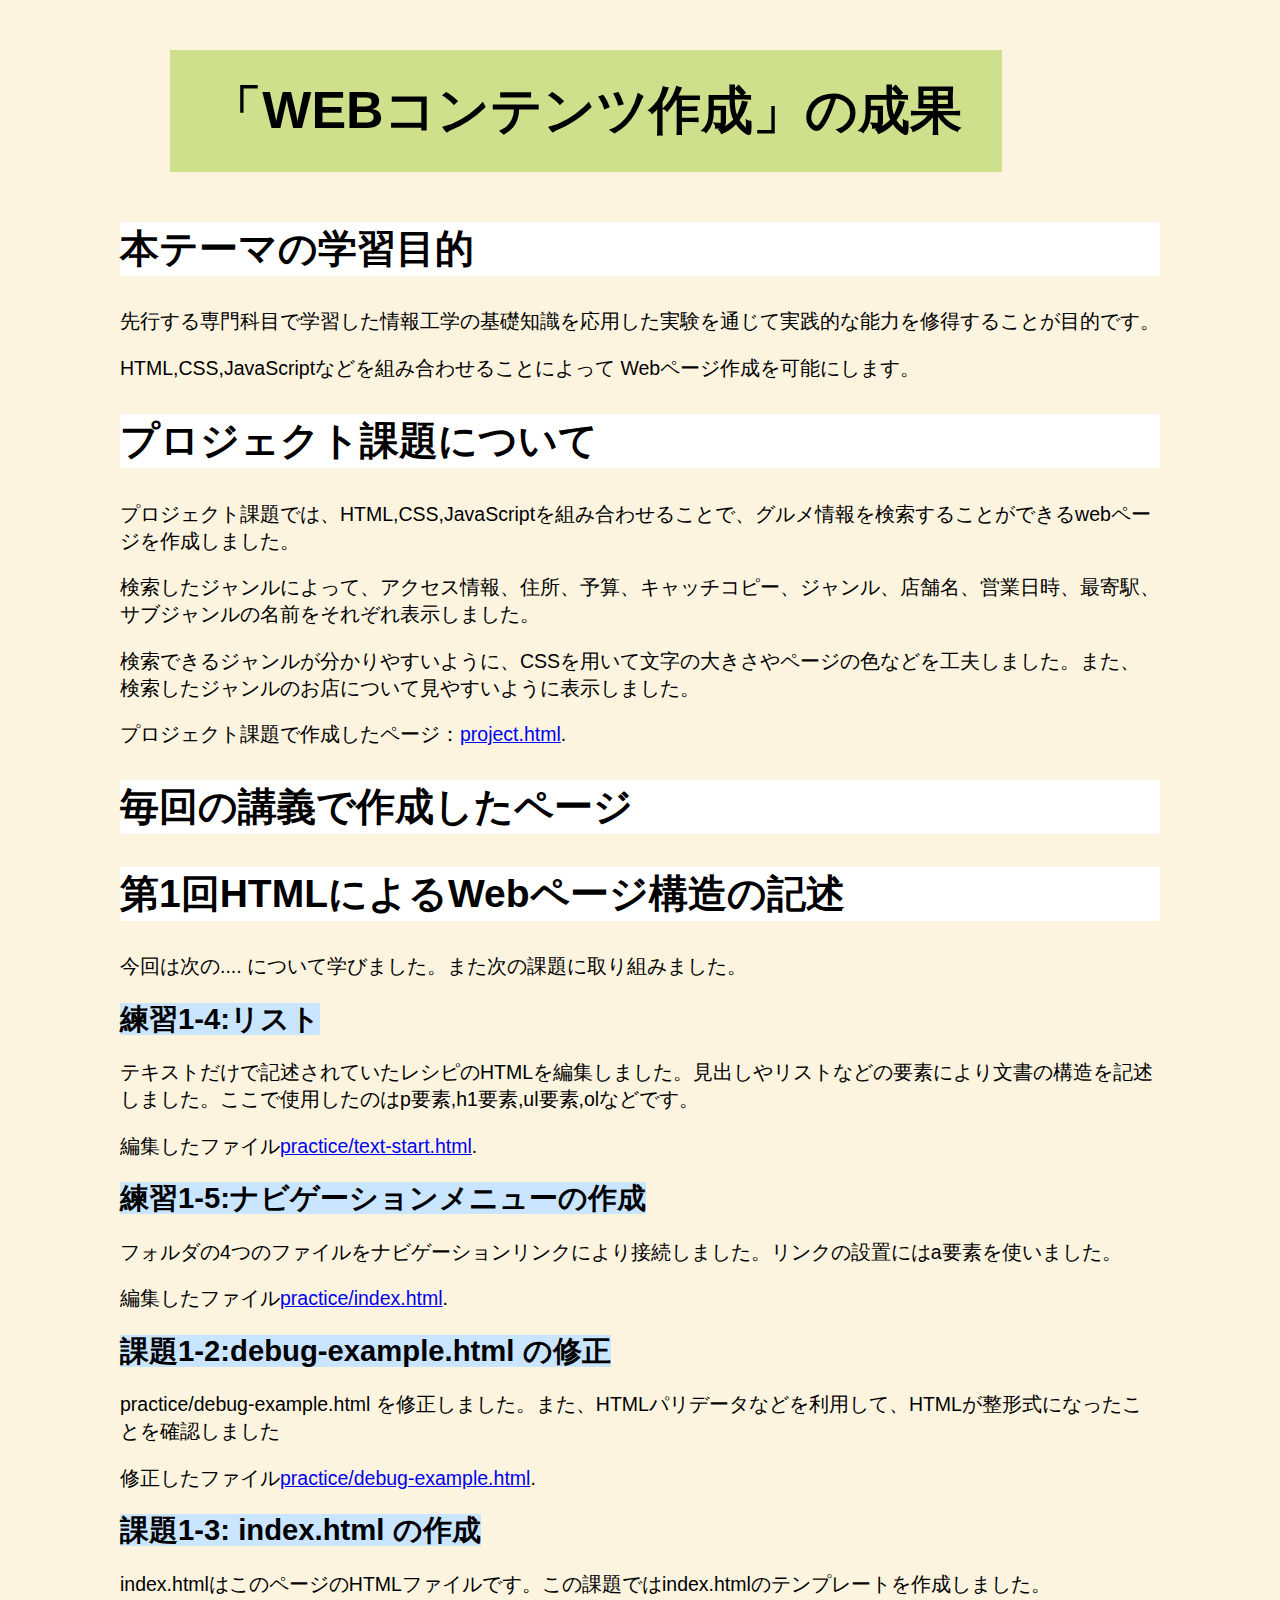
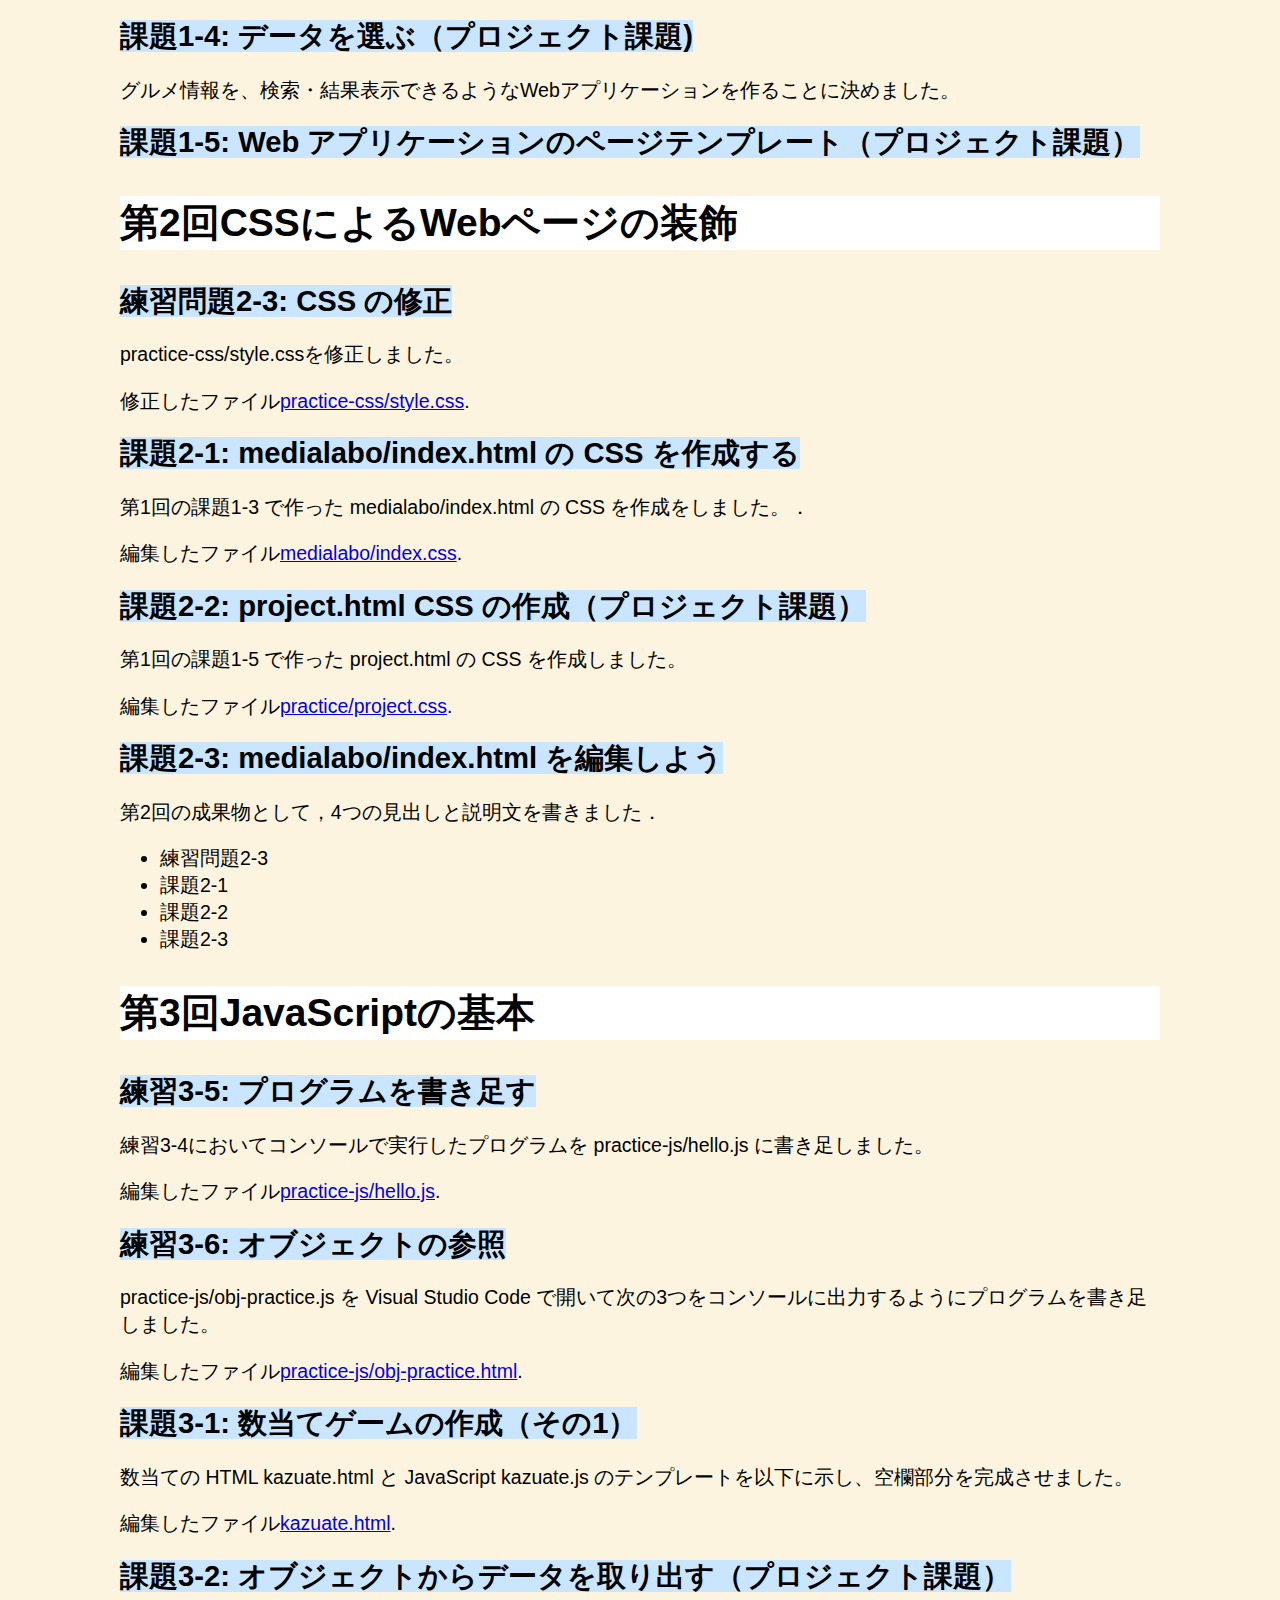
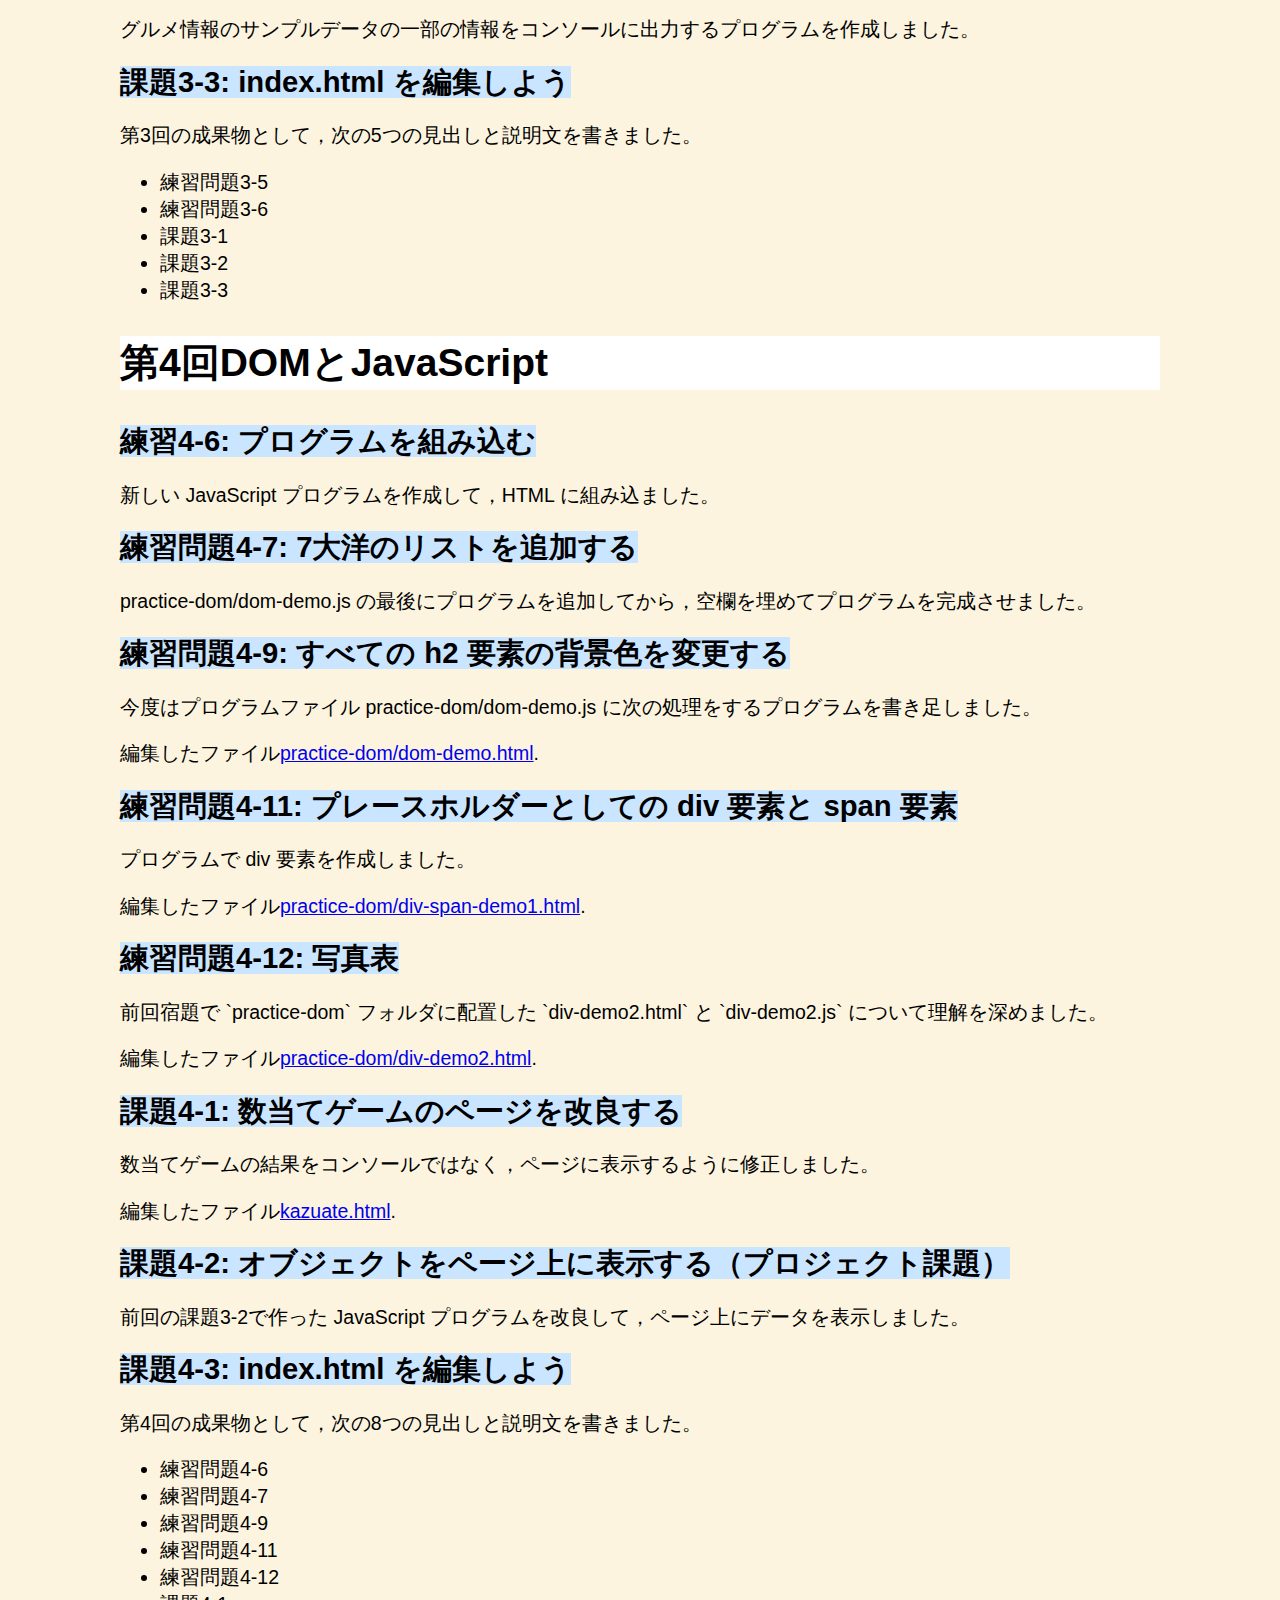
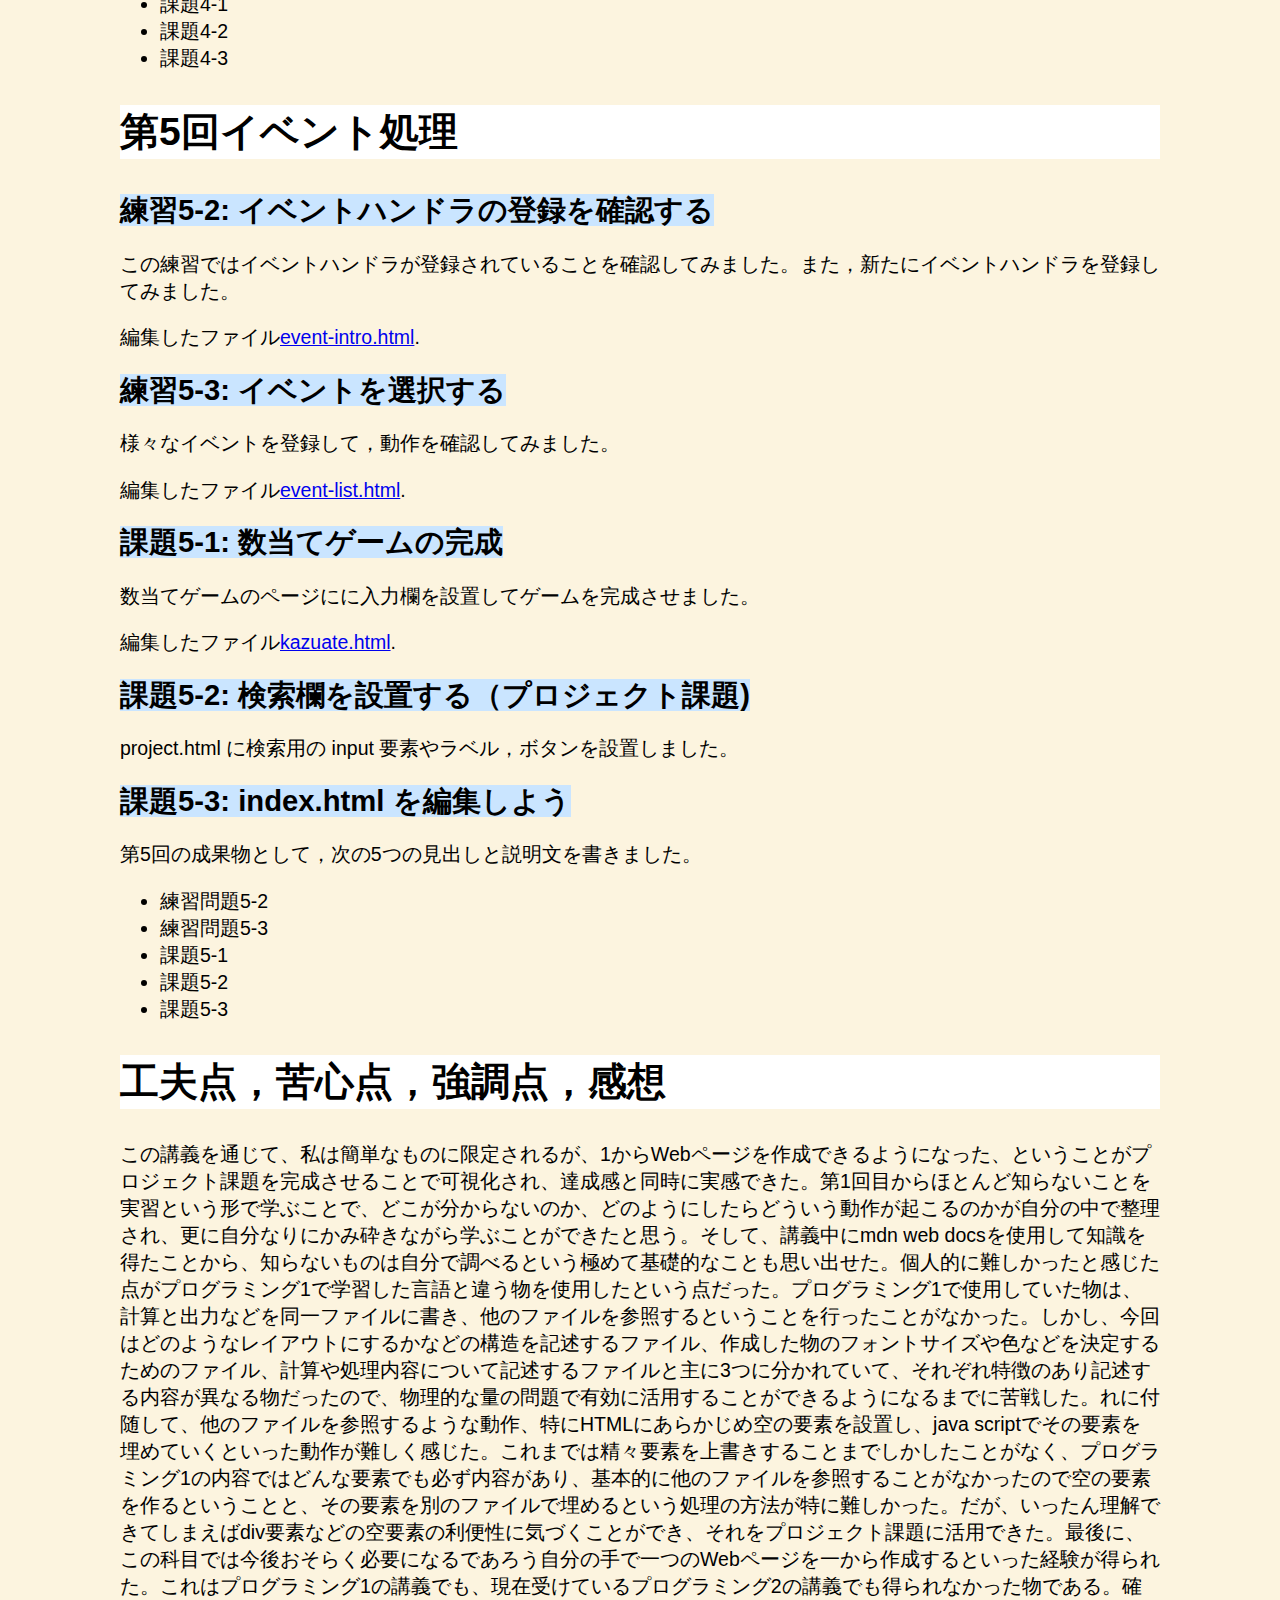
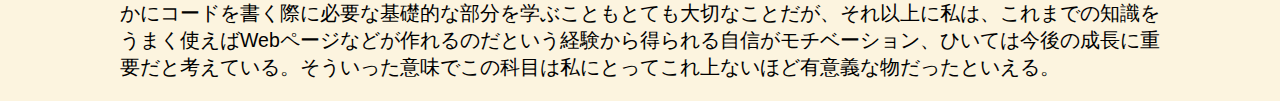
==== index.html @ b7e7d0a2 "変更7/24-5" ====
<!DOCTYPE html>
<html>
  <head>
    <meta charset="utf-8">
    <title>Homepage</title>
    <link rel="stylesheet" href="index.css">
  </head>

  <body>
    <!-- put navigation menu just below here -->

    <h1>「WEBコンテンツ作成」の成果</h1>
    <h2>本テーマの学習目的</h2>
    <p>先行する専門科目で学習した情報工学の基礎知識を応用した実験を通じて実践的な能力を修得することが目的です。</p>
    <p>HTML,CSS,JavaScriptなどを組み合わせることによって Webページ作成を可能にします。</p>
    <h2>プロジェクト課題について</h2>
    <p>プロジェクト課題では、HTML,CSS,JavaScriptを組み合わせることで、グルメ情報を検索することができるwebページを作成しました。</p>
    <p>検索したジャンルによって、アクセス情報、住所、予算、キャッチコピー、ジャンル、店舗名、営業日時、最寄駅、　サブジャンルの名前をそれぞれ表示しました。</p>
    <p>検索できるジャンルが分かりやすいように、CSSを用いて文字の大きさやページの色などを工夫しました。また、検索したジャンルのお店について見やすいように表示しました。</p>
    <p>プロジェクト課題で作成したページ：<a href="project.html" title="The Mozilla homepage" target="_blank">project.html</a>.</p>
    <h2>毎回の講義で作成したページ</h2>
    <h2>第1回HTMLによるWebページ構造の記述</h2>
    <p>今回は次の.... について学びました。また次の課題に取り組みました。</p>
    <p><strong>練習1-4:リスト</strong></p>
    <p>テキストだけで記述されていたレシピのHTMLを編集しました。見出しやリストなどの要素により文書の構造を記述しました。ここで使用したのはp要素,h1要素,ul要素,olなどです。</p>
    <p>編集したファイル<a href="practice/text-start.html" title="The Mozilla homepage" target="_blank">practice/text-start.html</a>.</p>
    <p><strong>練習1-5:ナビゲーションメニューの作成</strong></p>
    <p>フォルダの4つのファイルをナビゲーションリンクにより接続しました。リンクの設置にはa要素を使いました。</p>
    <p>編集したファイル<a href="practice/index.html" title="The Mozilla homepage" target="_blank">practice/index.html</a>.</p>
    <p><strong>課題1-2:debug-example.html の修正</strong></p>
    <p>practice/debug-example.html を修正しました。また、HTMLパリデータなどを利用して、HTMLが整形式になったことを確認しました </p>
    <p>修正したファイル<a href="practice/debug-example.html" title="The Mozilla homepage" target="_blank">practice/debug-example.html</a>.</p>
    <p><strong>課題1-3: index.html の作成</strong></p>
    <p>index.htmlはこのページのHTMLファイルです。この課題ではindex.htmlのテンプレートを作成しました。</p>
    <p><strong>課題1-4: データを選ぶ（プロジェクト課題) </strong></p>
    <p>グルメ情報を、検索・結果表示できるようなWebアプリケーションを作ることに決めました。</p>
    <p><strong>課題1-5: Web アプリケーションのページテンプレート（プロジェクト課題）</strong></p>
    

    <h2>第2回CSSによるWebページの装飾</h2>
    <p><strong>練習問題2-3: CSS の修正</strong></p>
    <p>practice-css/style.cssを修正しました。</p>
    <p>修正したファイル<a href="practice-css/style.css" title="The Mozilla homepage" target="_blank">practice-css/style.css</a>.</p>
    <p><strong>課題2-1: medialabo/index.html の CSS を作成する</strong></p>
    <p>第1回の課題1-3 で作った medialabo/index.html の CSS を作成をしました。．</p>
    <p>編集したファイル<a href="index.css" title="The Mozilla homepage" target="_blank">medialabo/index.css</a>.</p>
    <p><strong>課題2-2: project.html CSS の作成（プロジェクト課題）</strong></p>
    <p>第1回の課題1-5 で作った project.html の CSS を作成しました。</p>
    <p>編集したファイル<a href="project.css" title="The Mozilla homepage" target="_blank">practice/project.css</a>.</p>
    <p><strong>課題2-3: medialabo/index.html を編集しよう</strong></p>
    <p>第2回の成果物として，4つの見出しと説明文を書きました．</p>
    <ul>
      <li>練習問題2-3</li>
      <li>課題2-1</li>
      <li>課題2-2</li>
      <li>課題2-3</li>
      </ul>
    <h2>第3回JavaScriptの基本</h2>
    <p><strong>練習3-5: プログラムを書き足す</strong></p>
    <p>練習3-4においてコンソールで実行したプログラムを practice-js/hello.js に書き足しました。</p>
    <p>編集したファイル<a href="practice-js/hello.js" title="The Mozilla homepage" target="_blank">practice-js/hello.js</a>.</p>
    <p><strong>練習3-6: オブジェクトの参照</strong></p>
    <p>practice-js/obj-practice.js を Visual Studio Code で開いて次の3つをコンソールに出力するようにプログラムを書き足しました。</p>
    <p>編集したファイル<a href="practice-js/obj-practice.html" title="The Mozilla homepage" target="_blank">practice-js/obj-practice.html</a>.</p>
    <p><strong>課題3-1: 数当てゲームの作成（その1）</strong></p>
    <p>数当ての HTML kazuate.html と JavaScript kazuate.js のテンプレートを以下に示し、空欄部分を完成させました。</p>
    <p>編集したファイル<a href="kazuate.html" title="The Mozilla homepage" target="_blank">kazuate.html</a>.</p>
    <p><strong>課題3-2: オブジェクトからデータを取り出す（プロジェクト課題）</strong></p>
    <p>グルメ情報のサンプルデータの一部の情報をコンソールに出力するプログラムを作成しました。</p>
    <p><strong>課題3-3: index.html を編集しよう</strong></p>
    <p>第3回の成果物として，次の5つの見出しと説明文を書きました。</p>
    <ul>
      <li>練習問題3-5</li>
      <li>練習問題3-6</li>
      <li>課題3-1</li>
      <li>課題3-2</li>
      <li>課題3-3</li>
    </ul>

    <h2>第4回DOMとJavaScript</h2>
    <p><strong>練習4-6: プログラムを組み込む</strong></p>
    <p>新しい JavaScript プログラムを作成して，HTML に組み込ました。</p>
    <p><strong>練習問題4-7: 7大洋のリストを追加する</strong></p>
    <p>practice-dom/dom-demo.js の最後にプログラムを追加してから，空欄を埋めてプログラムを完成させました。</p>
    <p><strong>練習問題4-9: すべての h2 要素の背景色を変更する</strong></p>
    <p>今度はプログラムファイル practice-dom/dom-demo.js に次の処理をするプログラムを書き足しました。</p>
    <p>編集したファイル<a href="practice-dom/dom-demo.html" title="The Mozilla homepage" target="_blank">practice-dom/dom-demo.html</a>.</p>
    <p><strong>練習問題4-11: プレースホルダーとしての div 要素と span 要素</strong></p>
    <p>プログラムで div 要素を作成しました。<p>
    <p>編集したファイル<a href="practice-dom/div-span-demo1.html" title="The Mozilla homepage" target="_blank">practice-dom/div-span-demo1.html</a>.</p>
    <p><strong>練習問題4-12: 写真表</strong></p>
    <p>前回宿題で `practice-dom` フォルダに配置した `div-demo2.html` と `div-demo2.js` について理解を深めました。 <p>
      <p>編集したファイル<a href="practice-dom/div-demo2.html" title="The Mozilla homepage" target="_blank">practice-dom/div-demo2.html</a>.</p>
    <p><strong>課題4-1: 数当てゲームのページを改良する</strong></p>
    <p>数当てゲームの結果をコンソールではなく，ページに表示するように修正しました。<p>
      <p>編集したファイル<a href="kazuate.html" title="The Mozilla homepage" target="_blank">kazuate.html</a>.</p>
    <p><strong>課題4-2: オブジェクトをページ上に表示する（プロジェクト課題）</strong></p>
    <p>前回の課題3-2で作った JavaScript プログラムを改良して，ページ上にデータを表示しました。<p>
    <p><strong>課題4-3: index.html を編集しよう</strong></p>
    <p>第4回の成果物として，次の8つの見出しと説明文を書きました。</p>
    <ul>
      <li>練習問題4-6</li>
      <li>練習問題4-7</li>
      <li>練習問題4-9</li>
      <li>練習問題4-11</li>
      <li>練習問題4-12</li>
      <li>課題4-1</li>
      <li>課題4-2</li>
      <li>課題4-3</li>
    </ul>


    <h2>第5回イベント処理</h2>
    <p><strong>練習5-2: イベントハンドラの登録を確認する</strong></p>
    <p>この練習ではイベントハンドラが登録されていることを確認してみました。また，新たにイベントハンドラを登録してみました。</p>
    <p>編集したファイル<a href="practice-event/event-intro.html" title="The Mozilla homepage" target="_blank">event-intro.html</a>.</p>
    <p><strong>練習5-3: イベントを選択する</strong></p>
    <p>様々なイベントを登録して，動作を確認してみました。</p>
    <p>編集したファイル<a href="practice-event/event-list.html" title="The Mozilla homepage" target="_blank">event-list.html</a>.</p>
    <p><strong>課題5-1: 数当てゲームの完成</strong></p>
    <p>数当てゲームのページにに入力欄を設置してゲームを完成させました。</p>
    <p>編集したファイル<a href="kazuate.html" title="The Mozilla homepage" target="_blank">kazuate.html</a>.</p>
    <p><strong>課題5-2: 検索欄を設置する（プロジェクト課題)</strong></p>
    <p>project.html に検索用の input 要素やラベル，ボタンを設置しました。</p>
    <p><strong>課題5-3: index.html を編集しよう</strong></p>
    <p>第5回の成果物として，次の5つの見出しと説明文を書きました。</p>
    <ul>
      <li>練習問題5-2</li>
      <li>練習問題5-3</li>
      <li>課題5-1</li>
      <li>課題5-2</li>
      <li>課題5-3</li>
    </ul>

    <h2>工夫点，苦心点，強調点，感想</h2>
    <p>この講義を通じて、私は簡単なものに限定されるが、1からWebページを作成できるようになった、ということがプロジェクト課題を完成させることで可視化され、達成感と同時に実感できた。第1回目からほとんど知らないことを実習という形で学ぶことで、どこが分からないのか、どのようにしたらどういう動作が起こるのかが自分の中で整理され、更に自分なりにかみ砕きながら学ぶことができたと思う。そして、講義中にmdn web docsを使用して知識を得たことから、知らないものは自分で調べるという極めて基礎的なことも思い出せた。個人的に難しかったと感じた点がプログラミング1で学習した言語と違う物を使用したという点だった。プログラミング1で使用していた物は、計算と出力などを同一ファイルに書き、他のファイルを参照するということを行ったことがなかった。しかし、今回はどのようなレイアウトにするかなどの構造を記述するファイル、作成した物のフォントサイズや色などを決定するためのファイル、計算や処理内容について記述するファイルと主に3つに分かれていて、それぞれ特徴のあり記述する内容が異なる物だったので、物理的な量の問題で有効に活用することができるようになるまでに苦戦した。れに付随して、他のファイルを参照するような動作、特にHTMLにあらかじめ空の要素を設置し、java scriptでその要素を埋めていくといった動作が難しく感じた。これまでは精々要素を上書きすることまでしかしたことがなく、プログラミング1の内容ではどんな要素でも必ず内容があり、基本的に他のファイルを参照することがなかったので空の要素を作るということと、その要素を別のファイルで埋めるという処理の方法が特に難しかった。だが、いったん理解できてしまえばdiv要素などの空要素の利便性に気づくことができ、それをプロジェクト課題に活用できた。最後に、この科目では今後おそらく必要になるであろう自分の手で一つのWebページを一から作成するといった経験が得られた。これはプログラミング1の講義でも、現在受けているプログラミング2の講義でも得られなかった物である。確かにコードを書く際に必要な基礎的な部分を学ぶこともとても大切なことだが、それ以上に私は、これまでの知識をうまく使えばWebページなどが作れるのだという経験から得られる自信がモチベーション、ひいては今後の成長に重要だと考えている。そういった意味でこの科目は私にとってこれ上ないほど有意義な物だったといえる。</p>
  </body>
</html>
---- index.css ----
/* General styles */

html {
  background-color: rgb(252, 244, 223);
    font-family: 'Helvetica neue', Arial, 'sans serif';
    font-size: 13px;
  }
  
  body {
    width: 80em;
    margin: 0 auto;
  }
  
  /* Typography */
  
  h1 {
    font-size: 4em;
  }
  h2 {
    background-color: rgb(255, 255, 255);
    font-size: 3em;
  }
  strong {
    background-color: rgb(202, 229, 255);
    font-size: 1.5em;
  }
  p {
    font-size: 1.5em;
  }
  
  li {
    font-size: 1.5em;
  }
  
  /*+++ more specific section styles +++*/
  
  /* header and footer */
  
  header, footer {
    background-color: rgb(222, 224, 140);
    height: 10em;
    padding: 6em;
  }
  
  h1, footer p {
    margin: 50px;
  }
  
  h1 {
    background-color: rgb(206, 224, 140);
    width: 80%;
    text-align: center;
    padding: 0.5em 0;
  }
  
  /* main content */
  
  main {
    padding: 2em;
  }
  
  main p, main li {
    line-height: 2;
  }
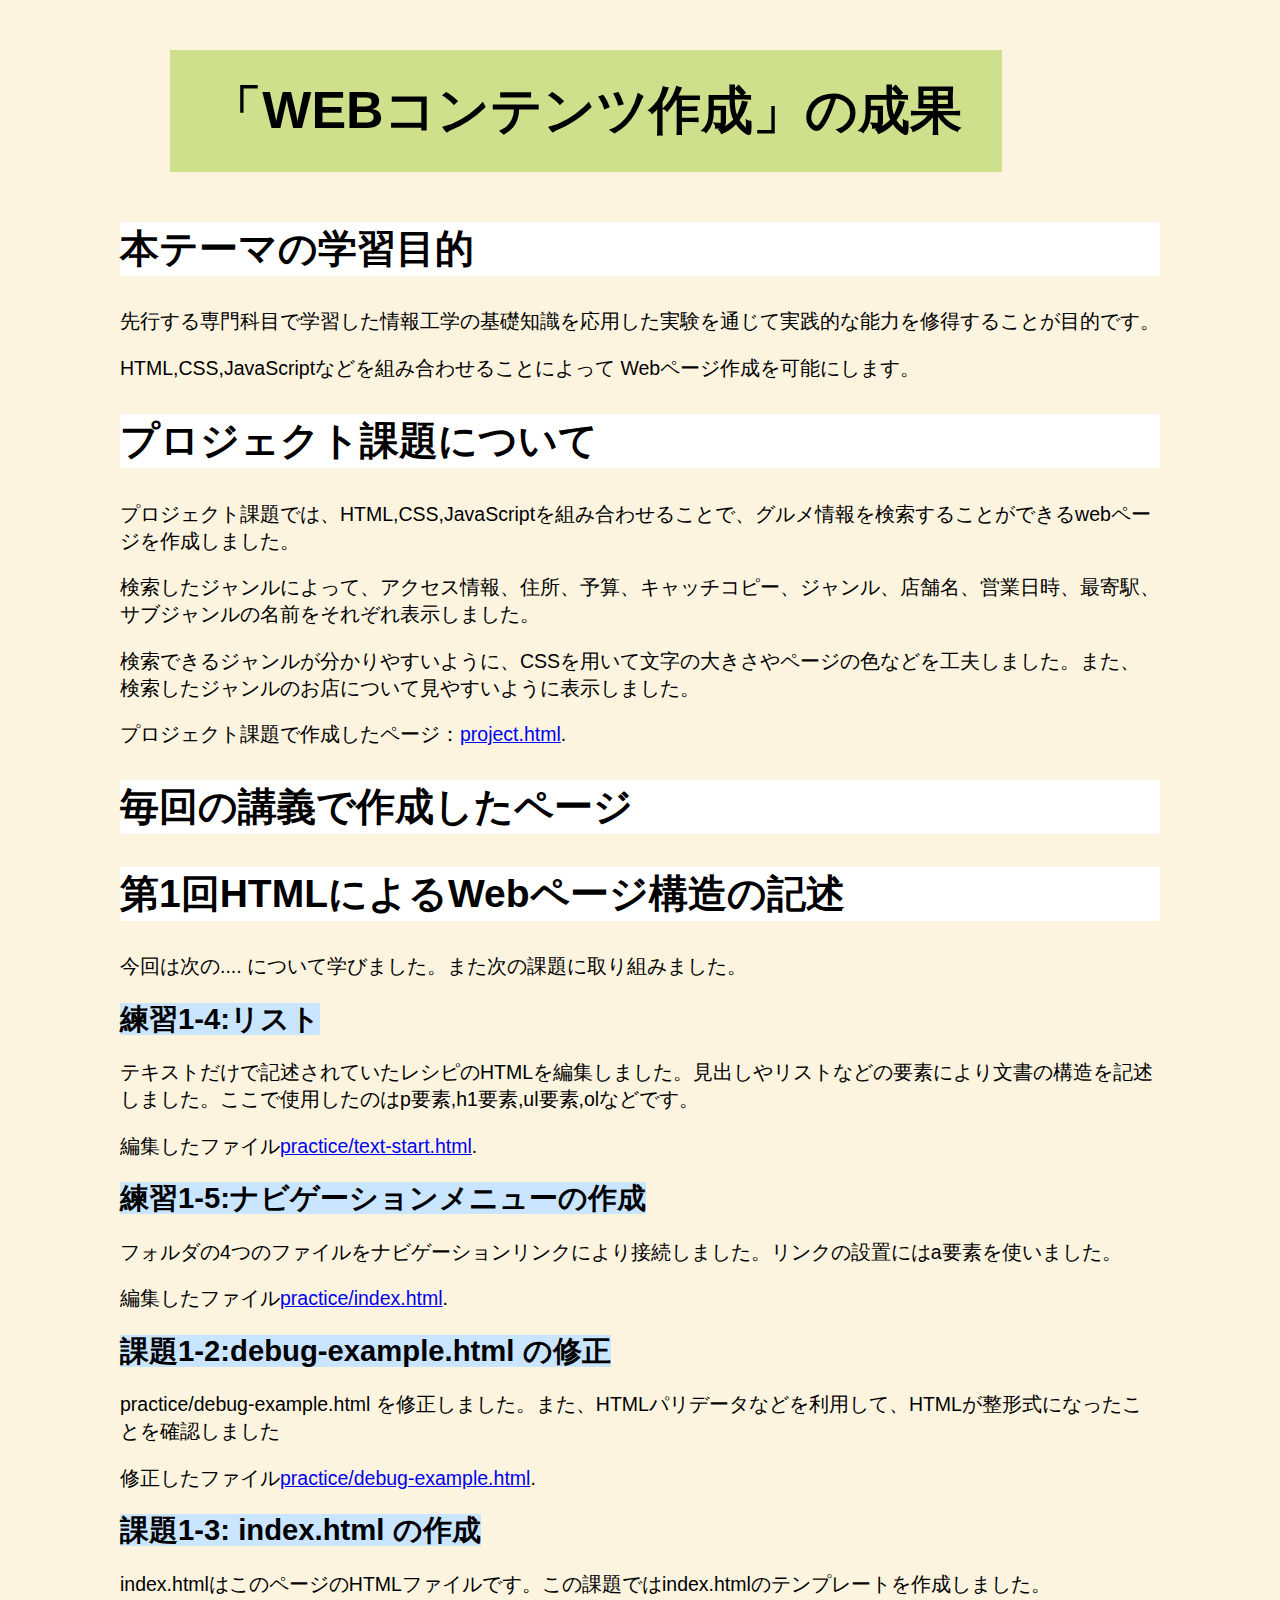
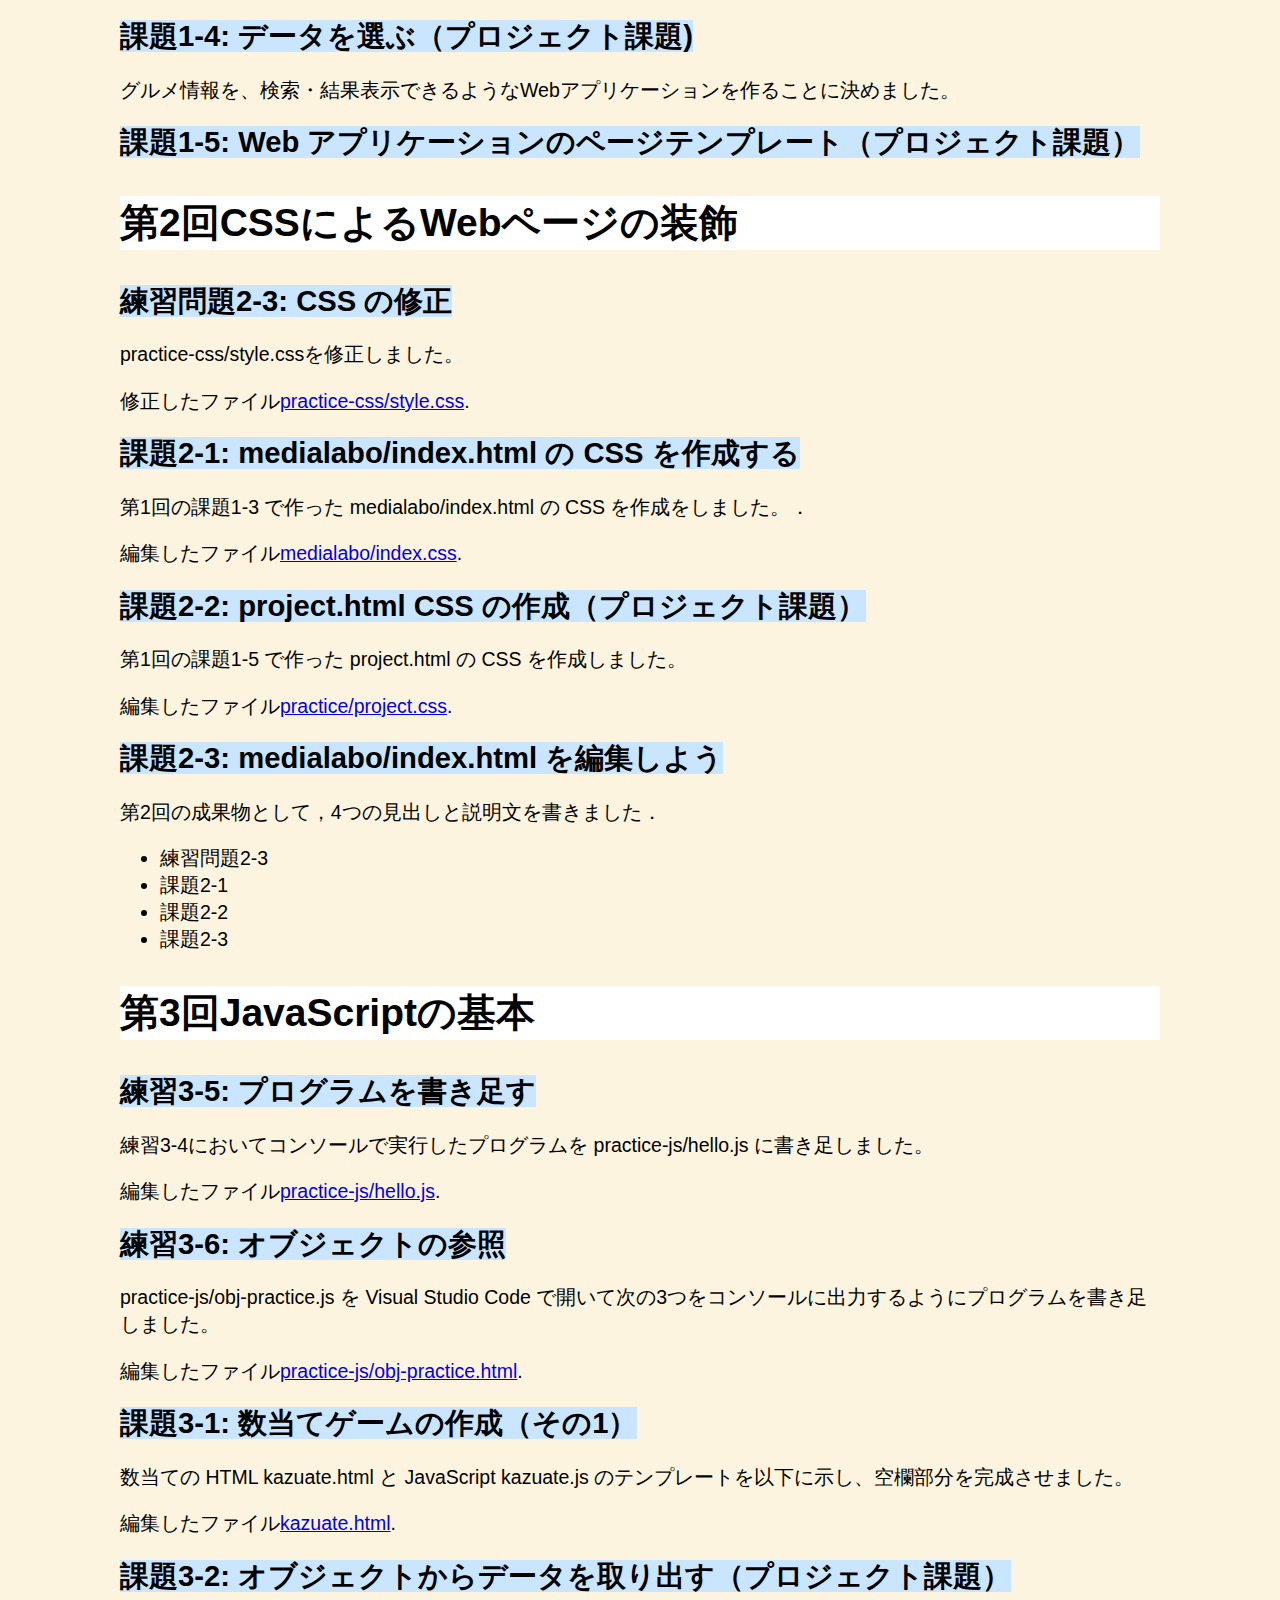
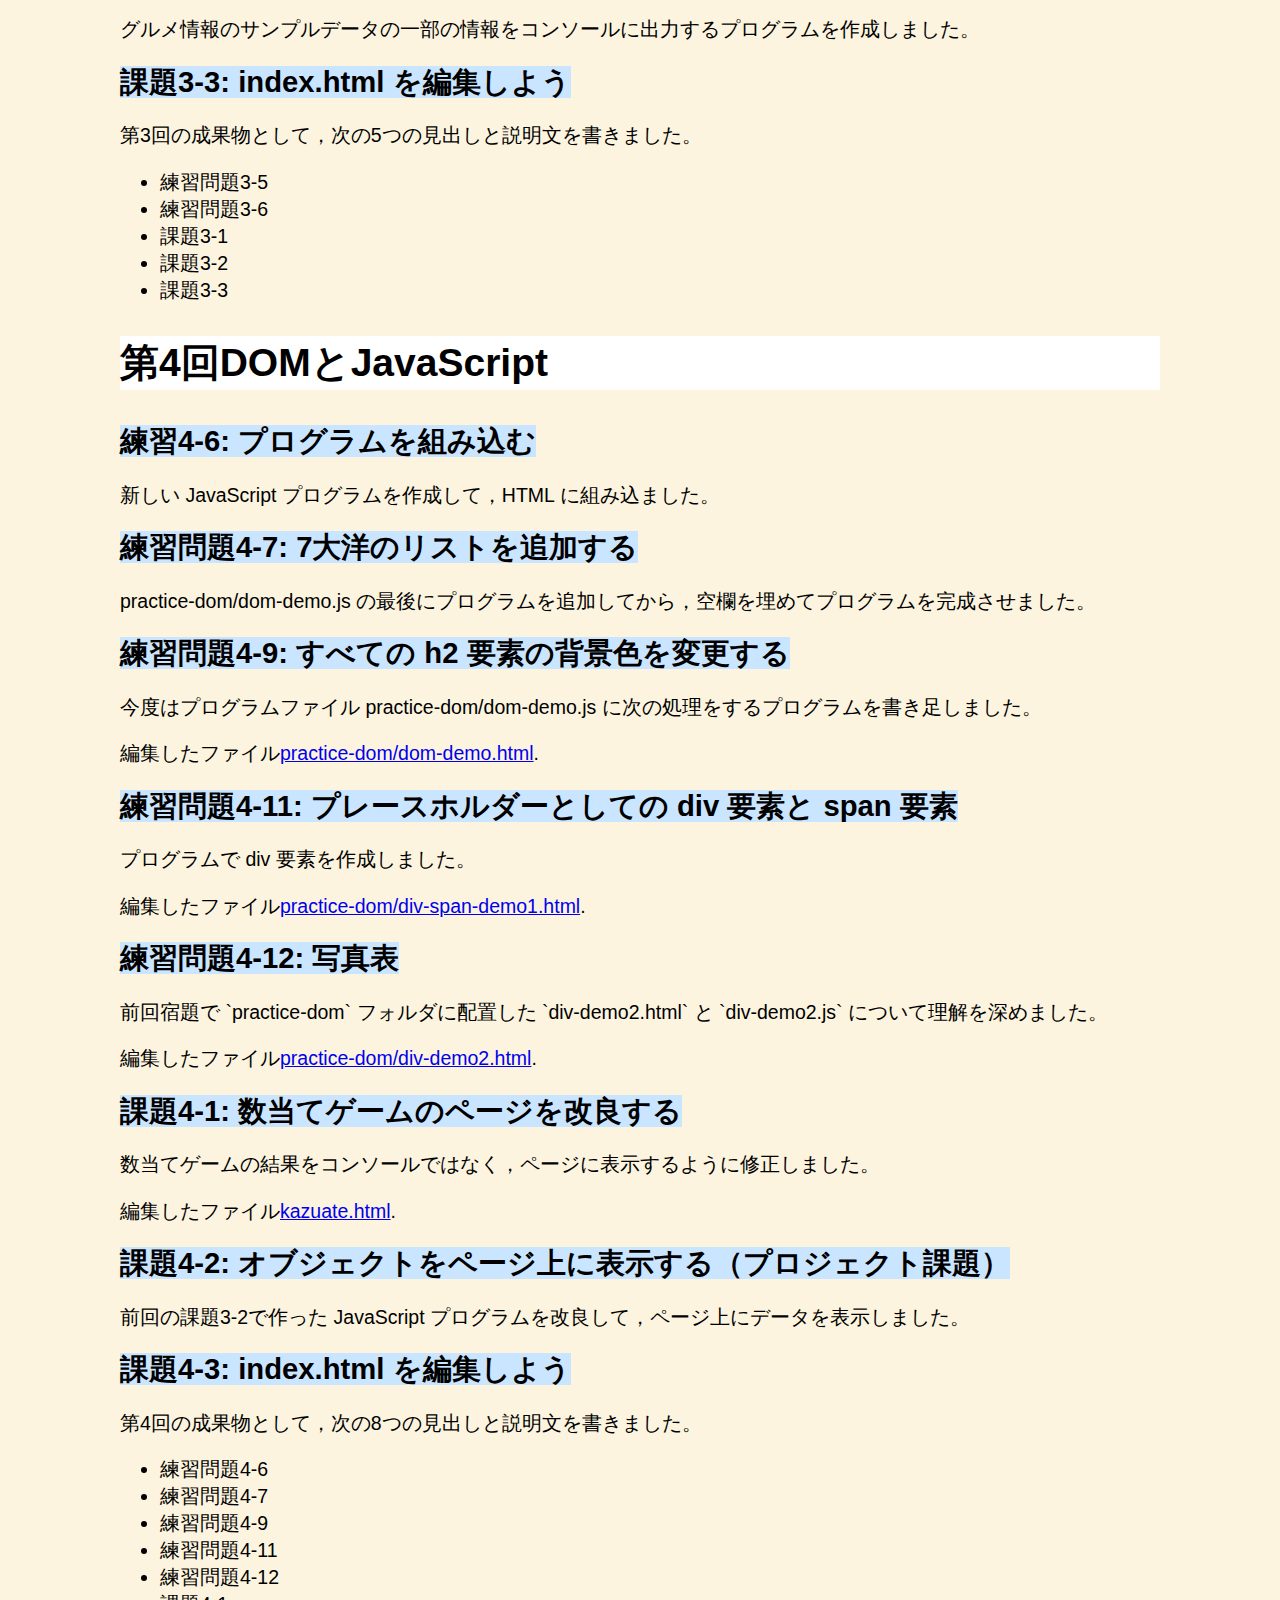
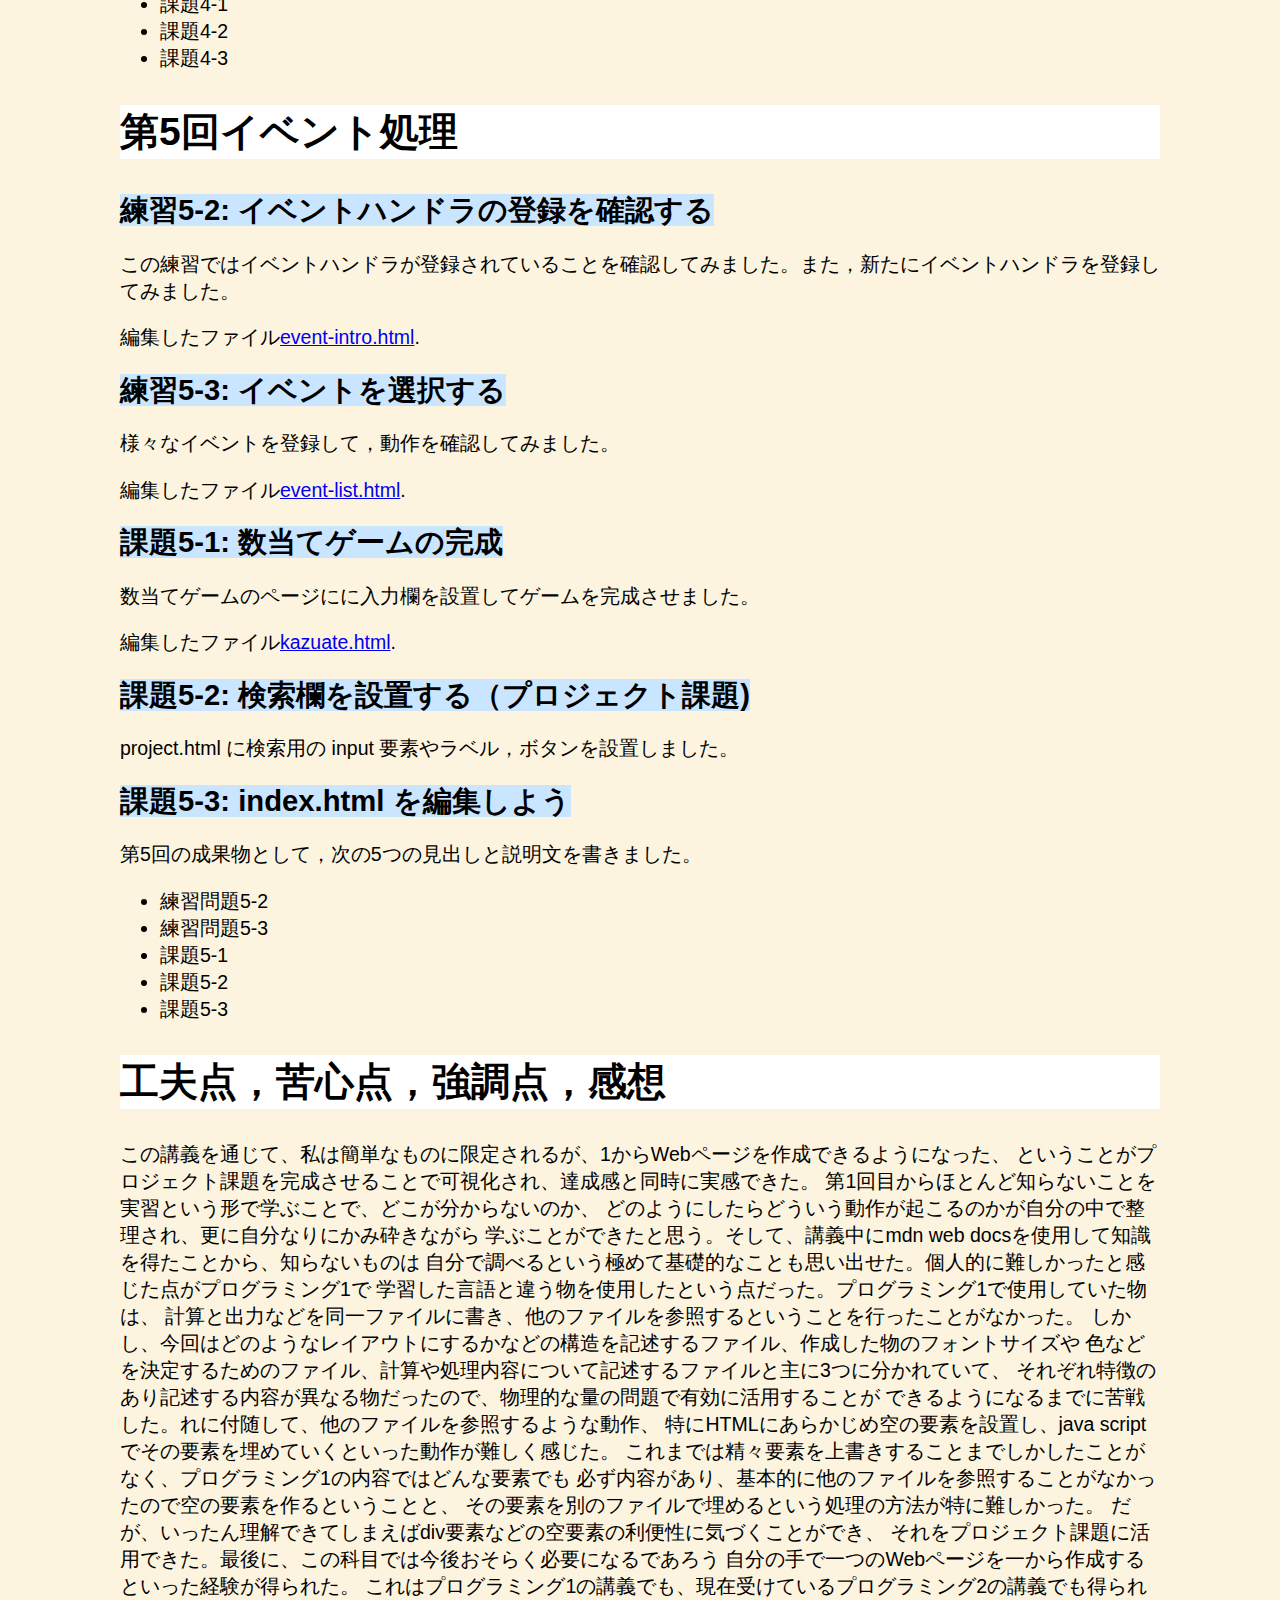
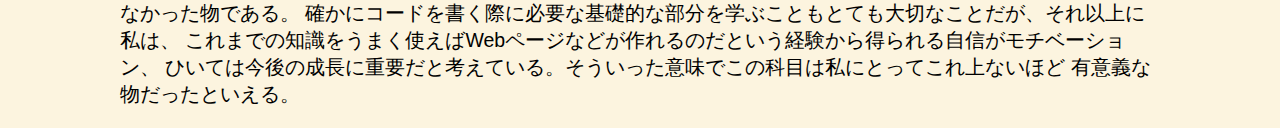
==== commit 822563ec: "変更" ====
--- a/index.html
+++ b/index.html
@@ -133,6 +133,29 @@
     </ul>
 
     <h2>工夫点，苦心点，強調点，感想</h2>
-    <p>この講義を通じて、私は簡単なものに限定されるが、1からWebページを作成できるようになった、ということがプロジェクト課題を完成させることで可視化され、達成感と同時に実感できた。第1回目からほとんど知らないことを実習という形で学ぶことで、どこが分からないのか、どのようにしたらどういう動作が起こるのかが自分の中で整理され、更に自分なりにかみ砕きながら学ぶことができたと思う。そして、講義中にmdn web docsを使用して知識を得たことから、知らないものは自分で調べるという極めて基礎的なことも思い出せた。個人的に難しかったと感じた点がプログラミング1で学習した言語と違う物を使用したという点だった。プログラミング1で使用していた物は、計算と出力などを同一ファイルに書き、他のファイルを参照するということを行ったことがなかった。しかし、今回はどのようなレイアウトにするかなどの構造を記述するファイル、作成した物のフォントサイズや色などを決定するためのファイル、計算や処理内容について記述するファイルと主に3つに分かれていて、それぞれ特徴のあり記述する内容が異なる物だったので、物理的な量の問題で有効に活用することができるようになるまでに苦戦した。れに付随して、他のファイルを参照するような動作、特にHTMLにあらかじめ空の要素を設置し、java scriptでその要素を埋めていくといった動作が難しく感じた。これまでは精々要素を上書きすることまでしかしたことがなく、プログラミング1の内容ではどんな要素でも必ず内容があり、基本的に他のファイルを参照することがなかったので空の要素を作るということと、その要素を別のファイルで埋めるという処理の方法が特に難しかった。だが、いったん理解できてしまえばdiv要素などの空要素の利便性に気づくことができ、それをプロジェクト課題に活用できた。最後に、この科目では今後おそらく必要になるであろう自分の手で一つのWebページを一から作成するといった経験が得られた。これはプログラミング1の講義でも、現在受けているプログラミング2の講義でも得られなかった物である。確かにコードを書く際に必要な基礎的な部分を学ぶこともとても大切なことだが、それ以上に私は、これまでの知識をうまく使えばWebページなどが作れるのだという経験から得られる自信がモチベーション、ひいては今後の成長に重要だと考えている。そういった意味でこの科目は私にとってこれ上ないほど有意義な物だったといえる。</p>
+    <p>この講義を通じて、私は簡単なものに限定されるが、1からWebページを作成できるようになった、
+      ということがプロジェクト課題を完成させることで可視化され、達成感と同時に実感できた。
+      第1回目からほとんど知らないことを実習という形で学ぶことで、どこが分からないのか、
+      どのようにしたらどういう動作が起こるのかが自分の中で整理され、更に自分なりにかみ砕きながら
+      学ぶことができたと思う。そして、講義中にmdn web docsを使用して知識を得たことから、知らないものは
+      自分で調べるという極めて基礎的なことも思い出せた。個人的に難しかったと感じた点がプログラミング1で
+      学習した言語と違う物を使用したという点だった。プログラミング1で使用していた物は、
+      計算と出力などを同一ファイルに書き、他のファイルを参照するということを行ったことがなかった。
+      しかし、今回はどのようなレイアウトにするかなどの構造を記述するファイル、作成した物のフォントサイズや
+      色などを決定するためのファイル、計算や処理内容について記述するファイルと主に3つに分かれていて、
+      それぞれ特徴のあり記述する内容が異なる物だったので、物理的な量の問題で有効に活用することが
+      できるようになるまでに苦戦した。れに付随して、他のファイルを参照するような動作、
+      特にHTMLにあらかじめ空の要素を設置し、java scriptでその要素を埋めていくといった動作が難しく感じた。
+      これまでは精々要素を上書きすることまでしかしたことがなく、プログラミング1の内容ではどんな要素でも
+      必ず内容があり、基本的に他のファイルを参照することがなかったので空の要素を作るということと、
+      その要素を別のファイルで埋めるという処理の方法が特に難しかった。
+      だが、いったん理解できてしまえばdiv要素などの空要素の利便性に気づくことができ、
+      それをプロジェクト課題に活用できた。最後に、この科目では今後おそらく必要になるであろう
+      自分の手で一つのWebページを一から作成するといった経験が得られた。
+      これはプログラミング1の講義でも、現在受けているプログラミング2の講義でも得られなかった物である。
+      確かにコードを書く際に必要な基礎的な部分を学ぶこともとても大切なことだが、それ以上に私は、
+      これまでの知識をうまく使えばWebページなどが作れるのだという経験から得られる自信がモチベーション、
+      ひいては今後の成長に重要だと考えている。そういった意味でこの科目は私にとってこれ上ないほど
+      有意義な物だったといえる。</p>
   </body>
 </html>
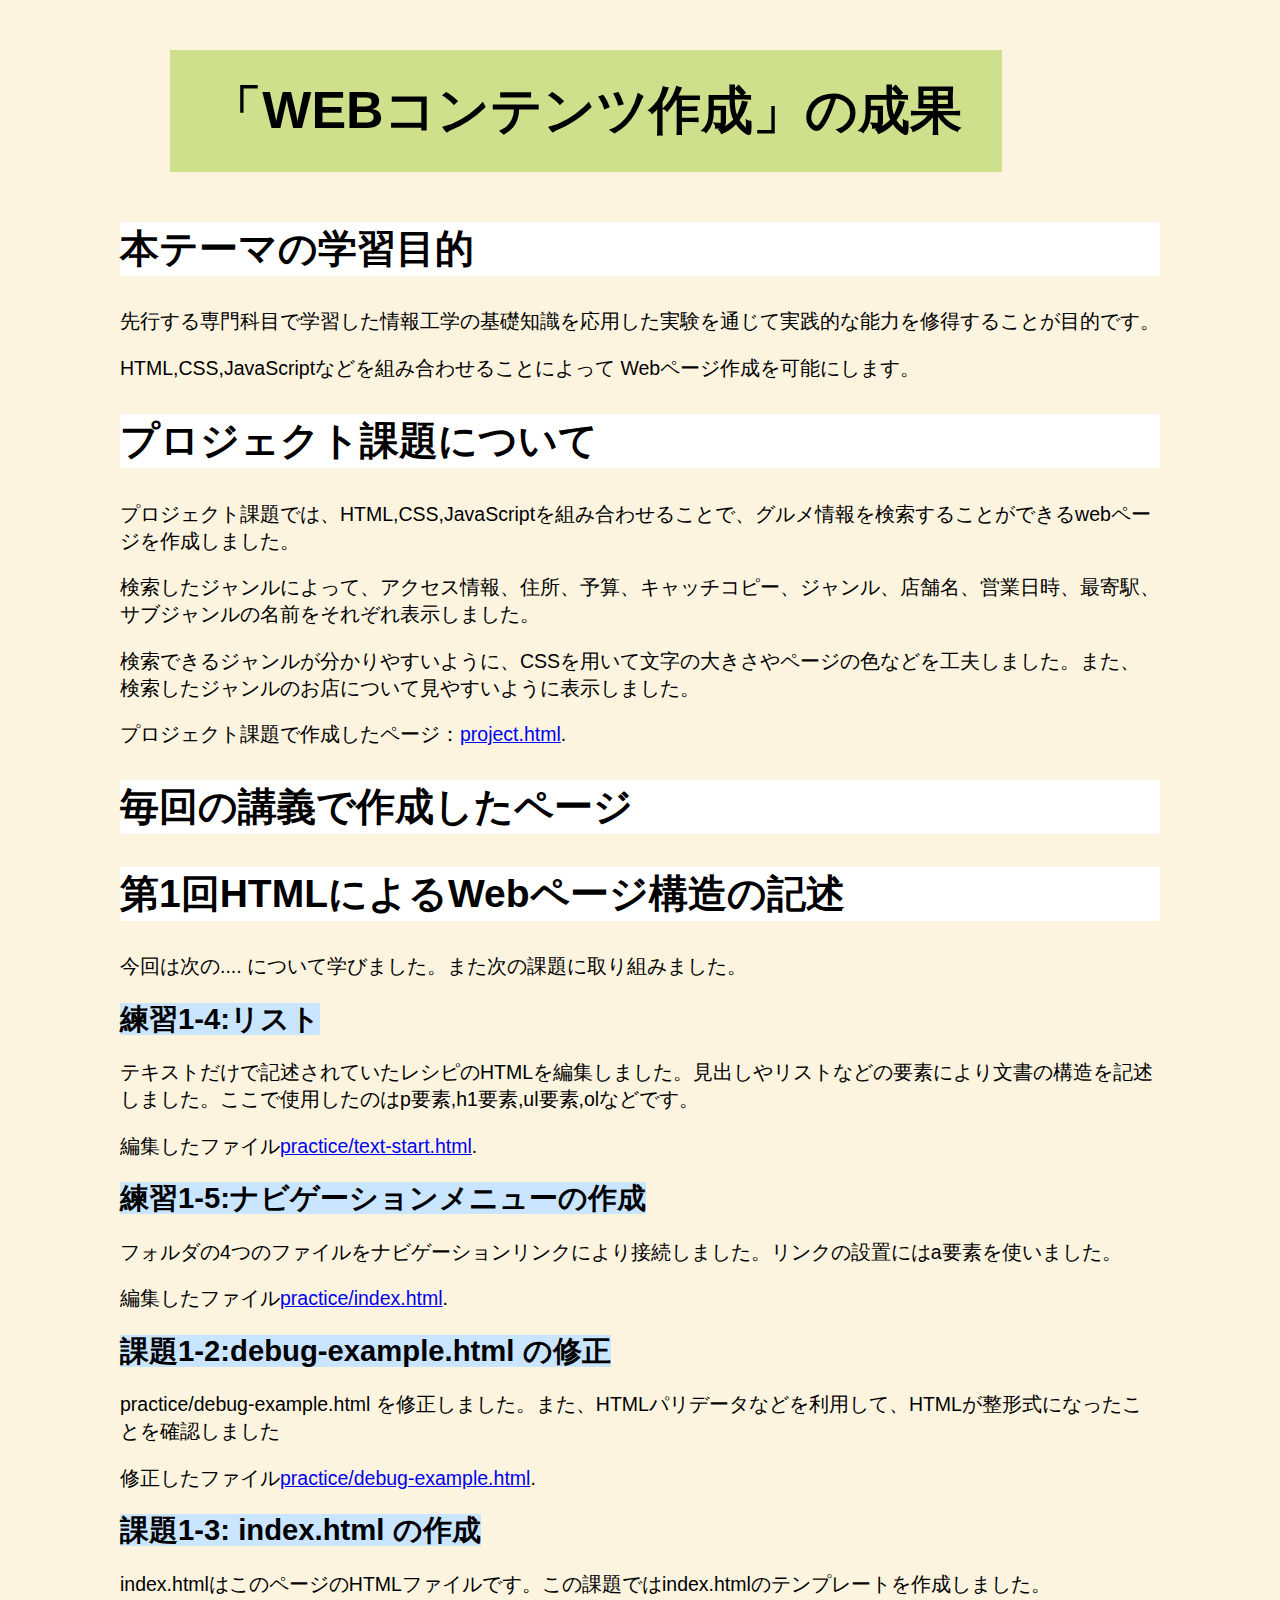
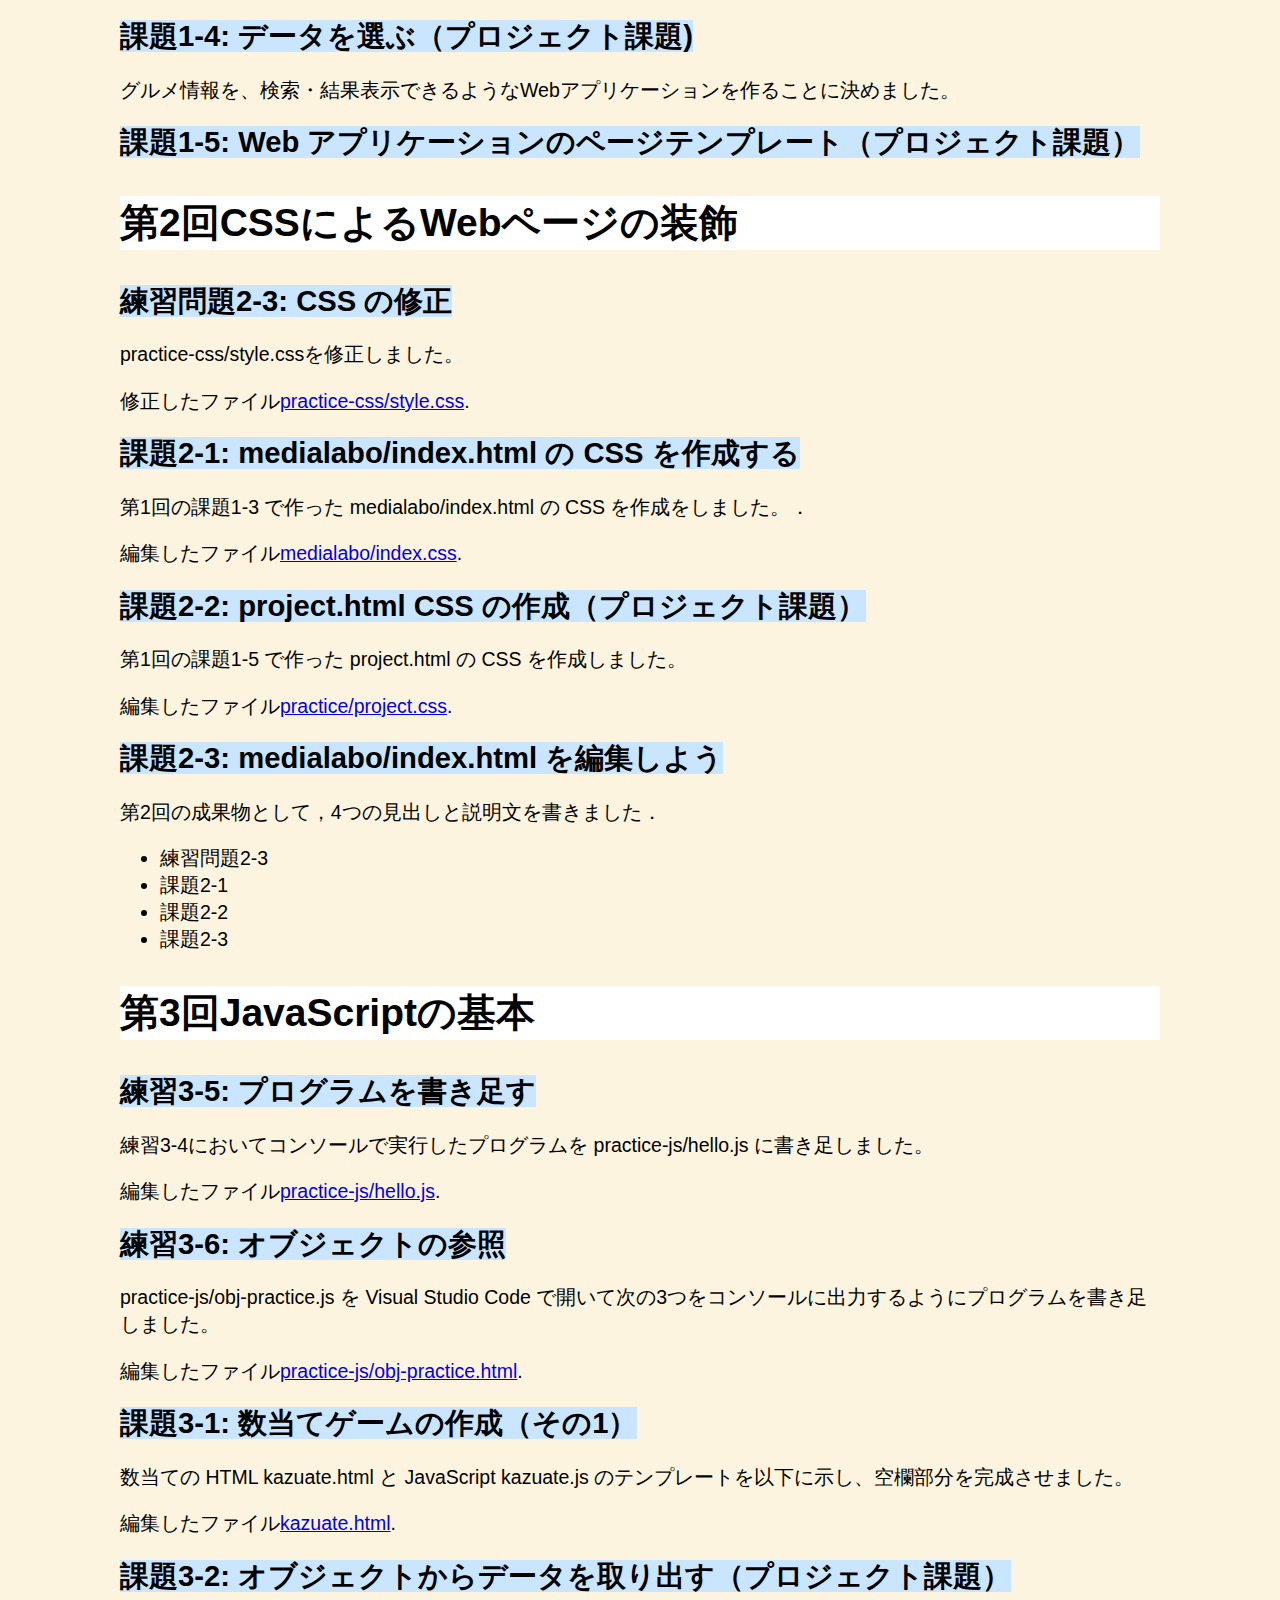
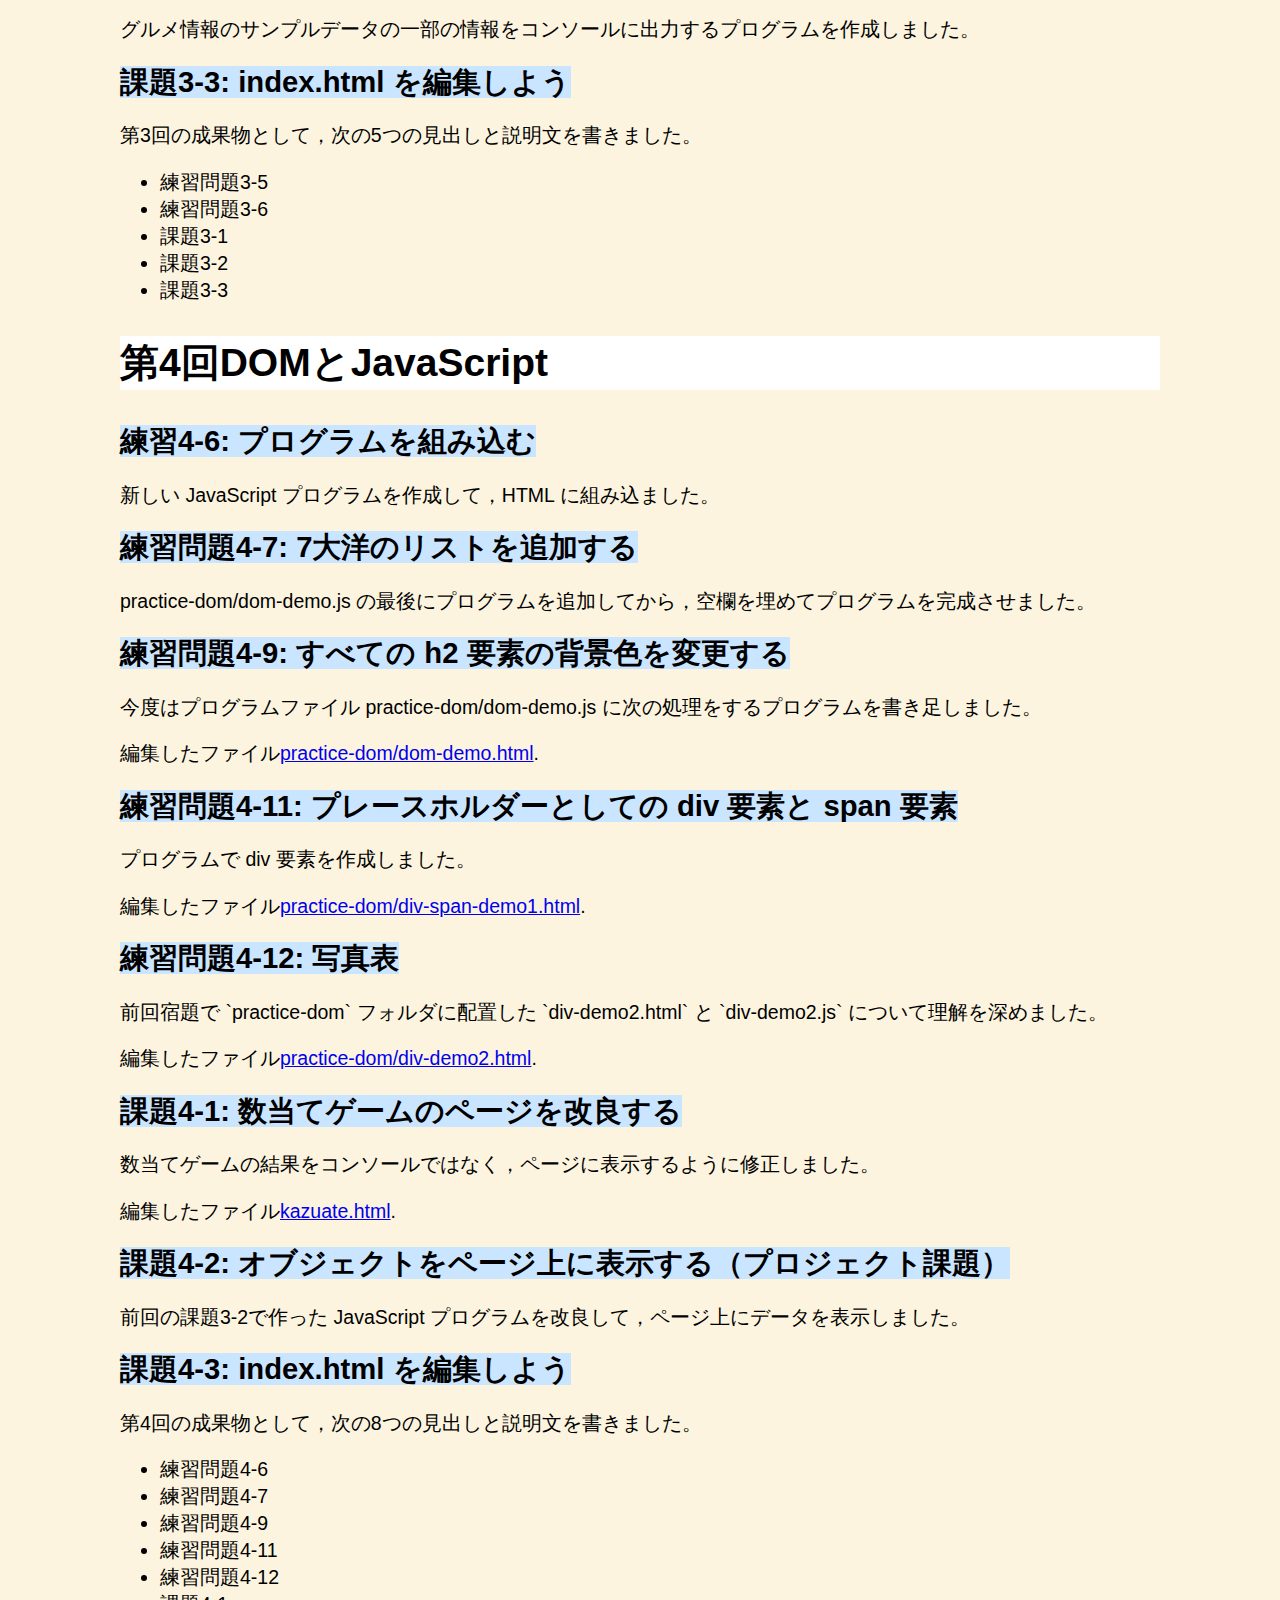
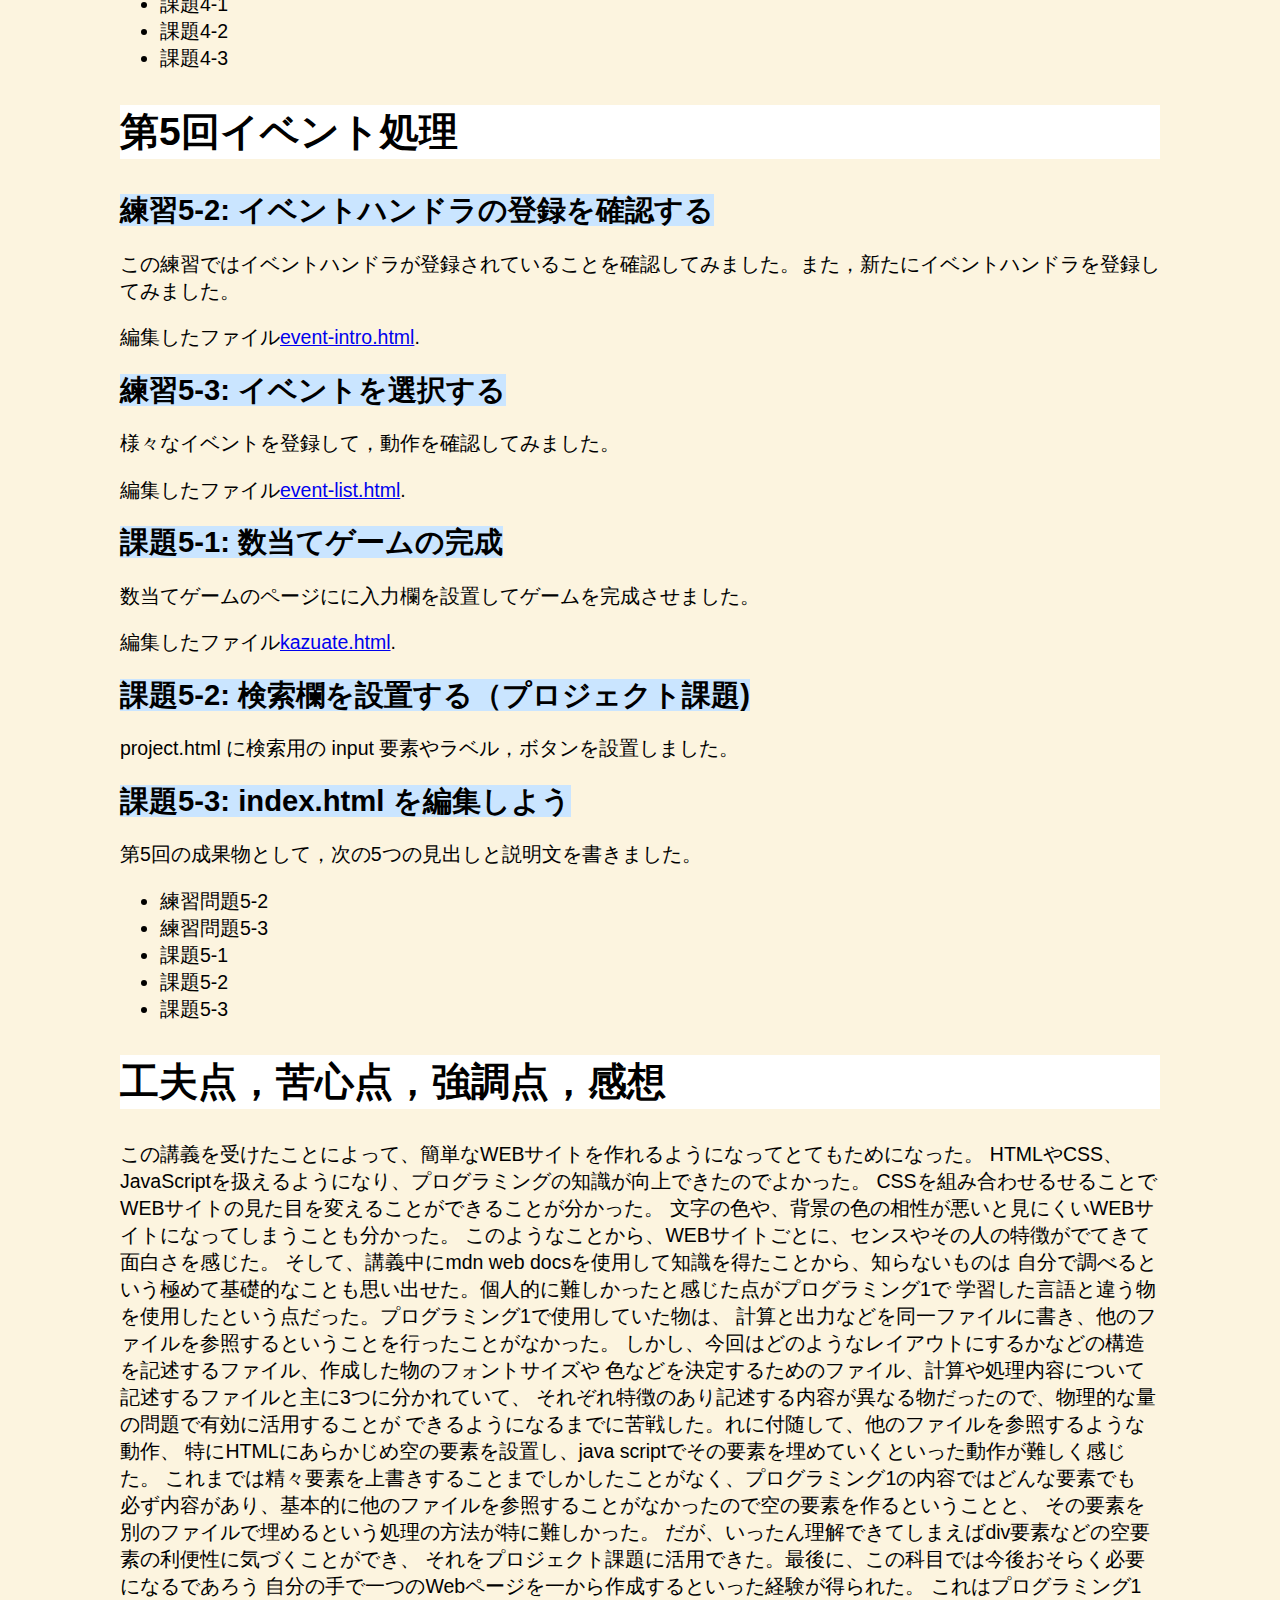
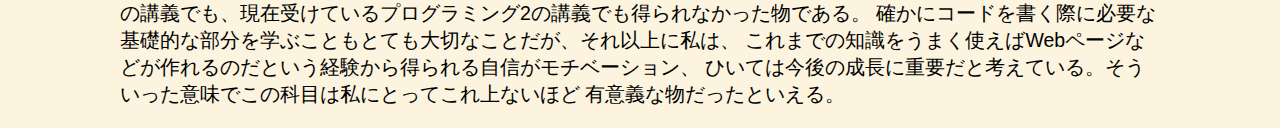
==== commit 95169988: "変更7/28" ====
--- a/index.html
+++ b/index.html
@@ -2,7 +2,7 @@
 <html>
   <head>
     <meta charset="utf-8">
-    <title>Homepage</title>
+    <title>My test page</title>
     <link rel="stylesheet" href="index.css">
   </head>
 
@@ -133,11 +133,12 @@
     </ul>
 
     <h2>工夫点，苦心点，強調点，感想</h2>
-    <p>この講義を通じて、私は簡単なものに限定されるが、1からWebページを作成できるようになった、
-      ということがプロジェクト課題を完成させることで可視化され、達成感と同時に実感できた。
-      第1回目からほとんど知らないことを実習という形で学ぶことで、どこが分からないのか、
-      どのようにしたらどういう動作が起こるのかが自分の中で整理され、更に自分なりにかみ砕きながら
-      学ぶことができたと思う。そして、講義中にmdn web docsを使用して知識を得たことから、知らないものは
+    <p>この講義を受けたことによって、簡単なWEBサイトを作れるようになってとてもためになった。
+      HTMLやCSS、JavaScriptを扱えるようになり、プログラミングの知識が向上できたのでよかった。
+      CSSを組み合わせるせることでWEBサイトの見た目を変えることができることが分かった。
+      文字の色や、背景の色の相性が悪いと見にくいWEBサイトになってしまうことも分かった。
+      このようなことから、WEBサイトごとに、センスやその人の特徴がでてきて面白さを感じた。
+      そして、講義中にmdn web docsを使用して知識を得たことから、知らないものは
       自分で調べるという極めて基礎的なことも思い出せた。個人的に難しかったと感じた点がプログラミング1で
       学習した言語と違う物を使用したという点だった。プログラミング1で使用していた物は、
       計算と出力などを同一ファイルに書き、他のファイルを参照するということを行ったことがなかった。
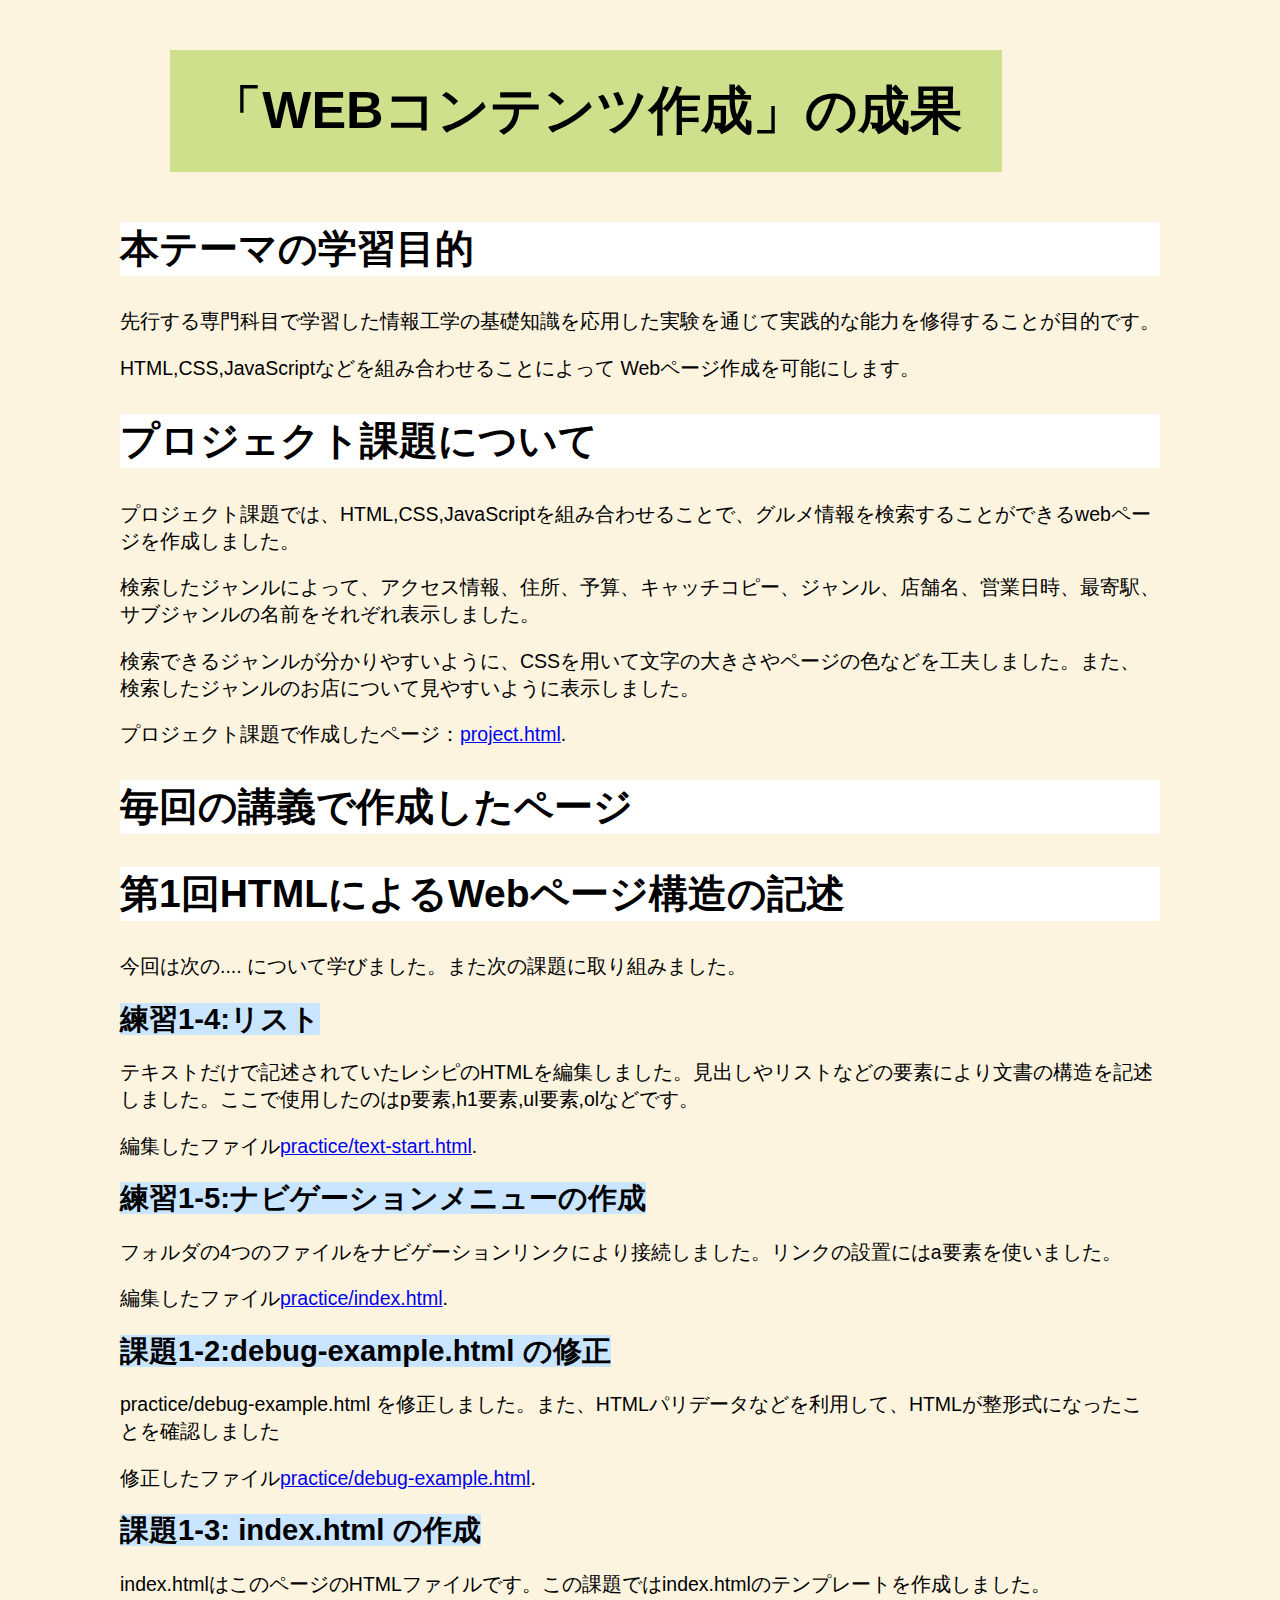
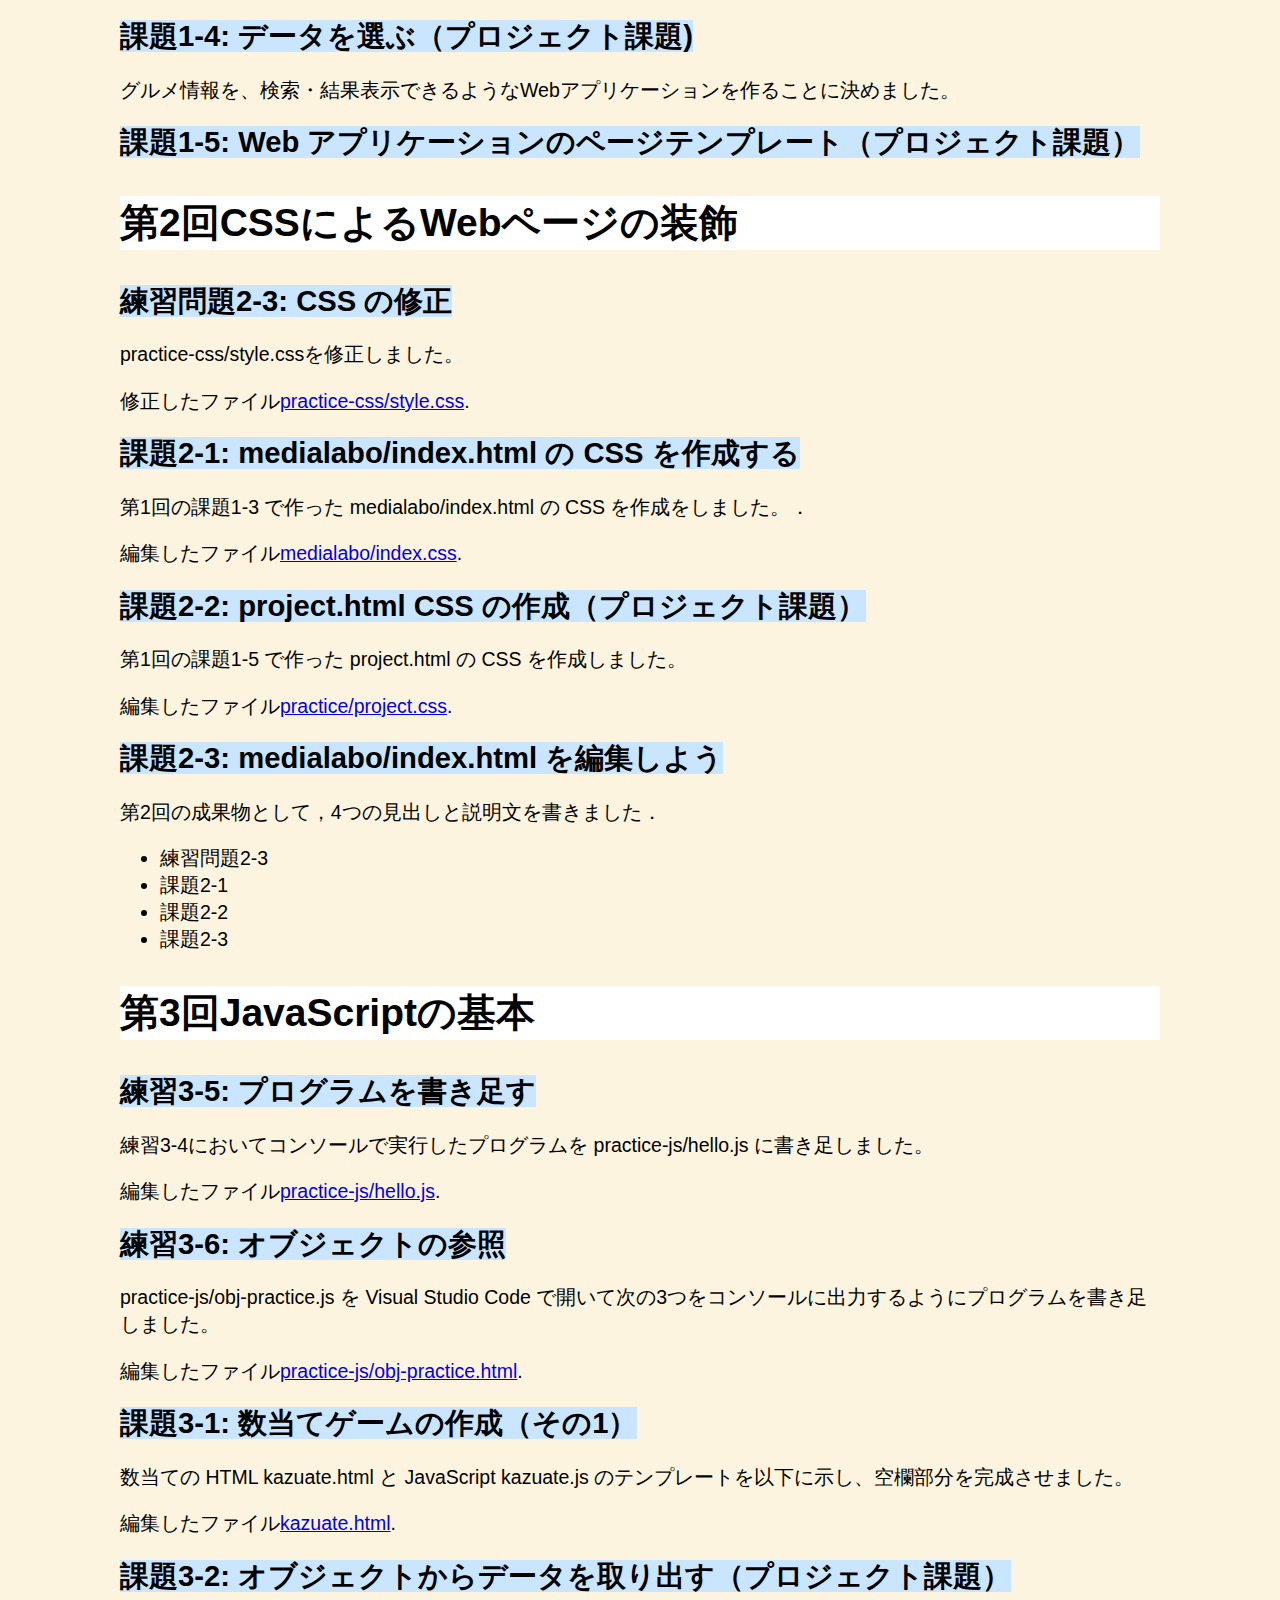
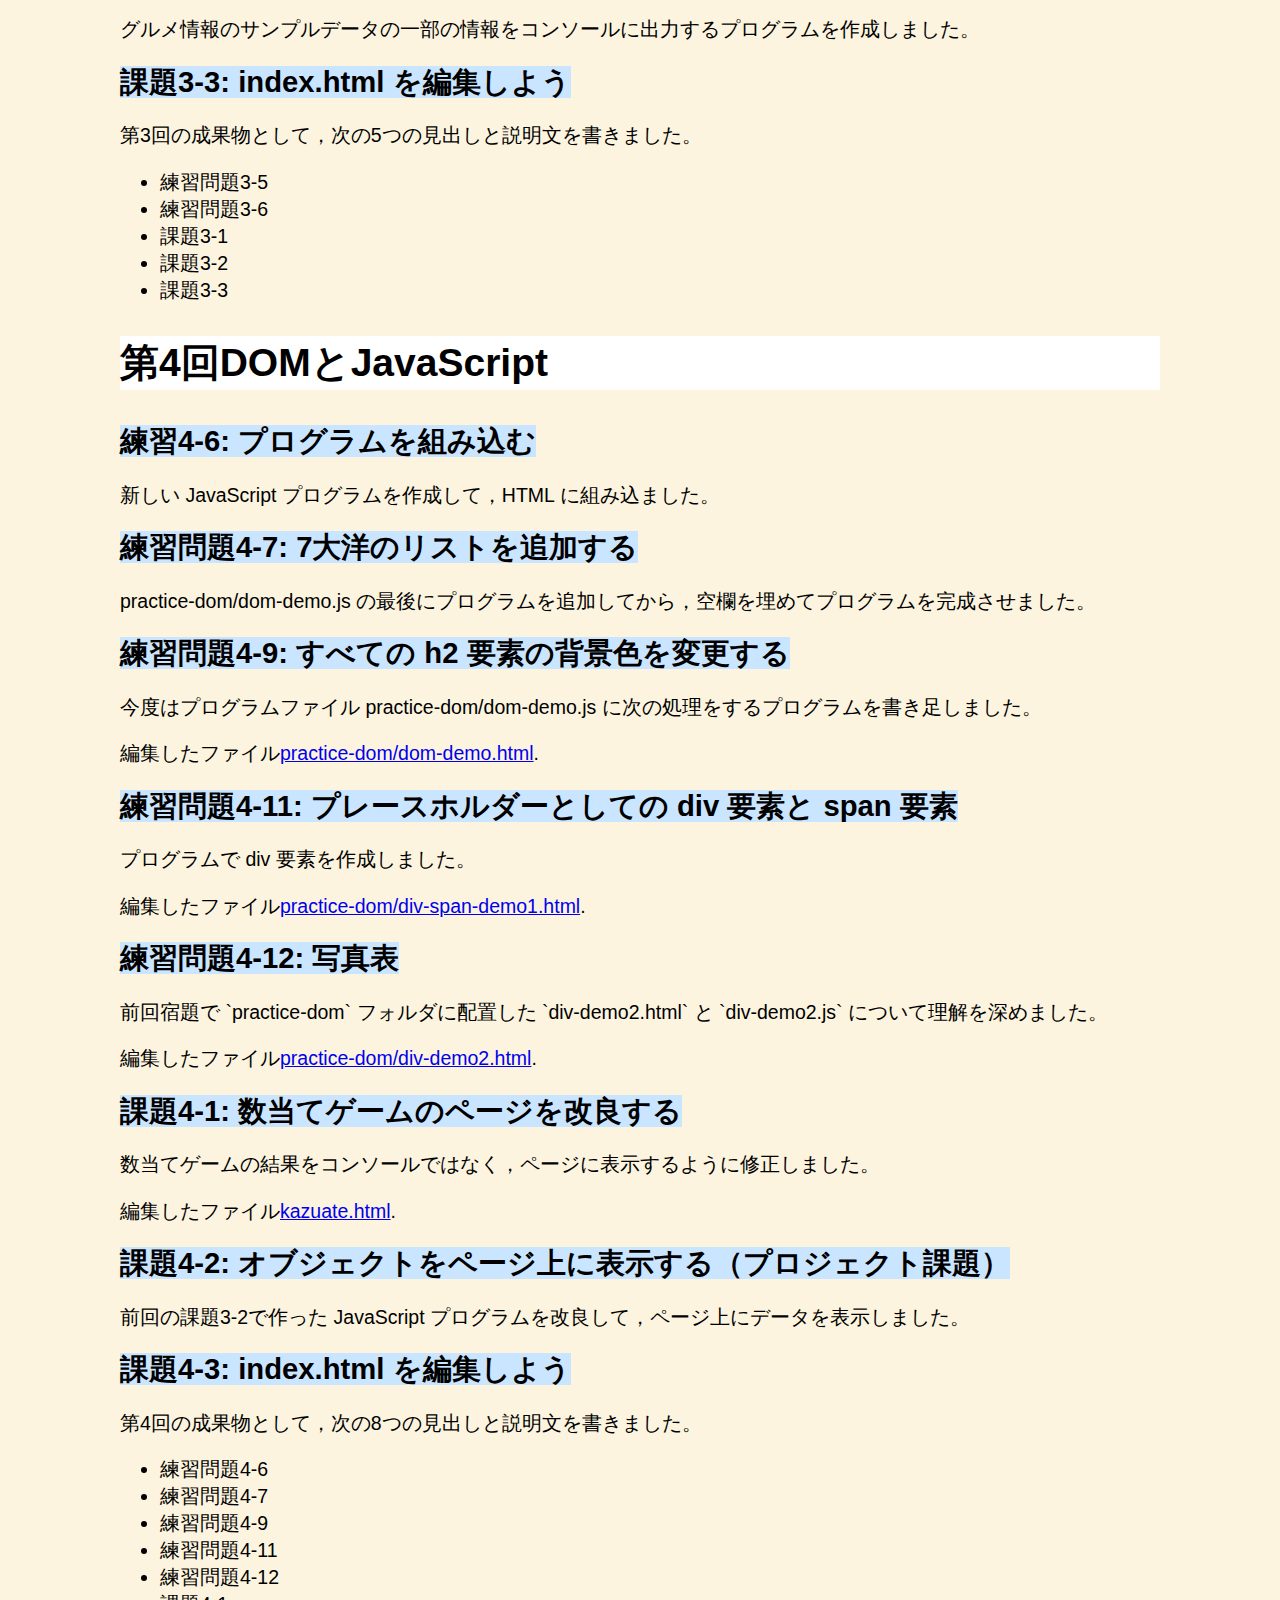
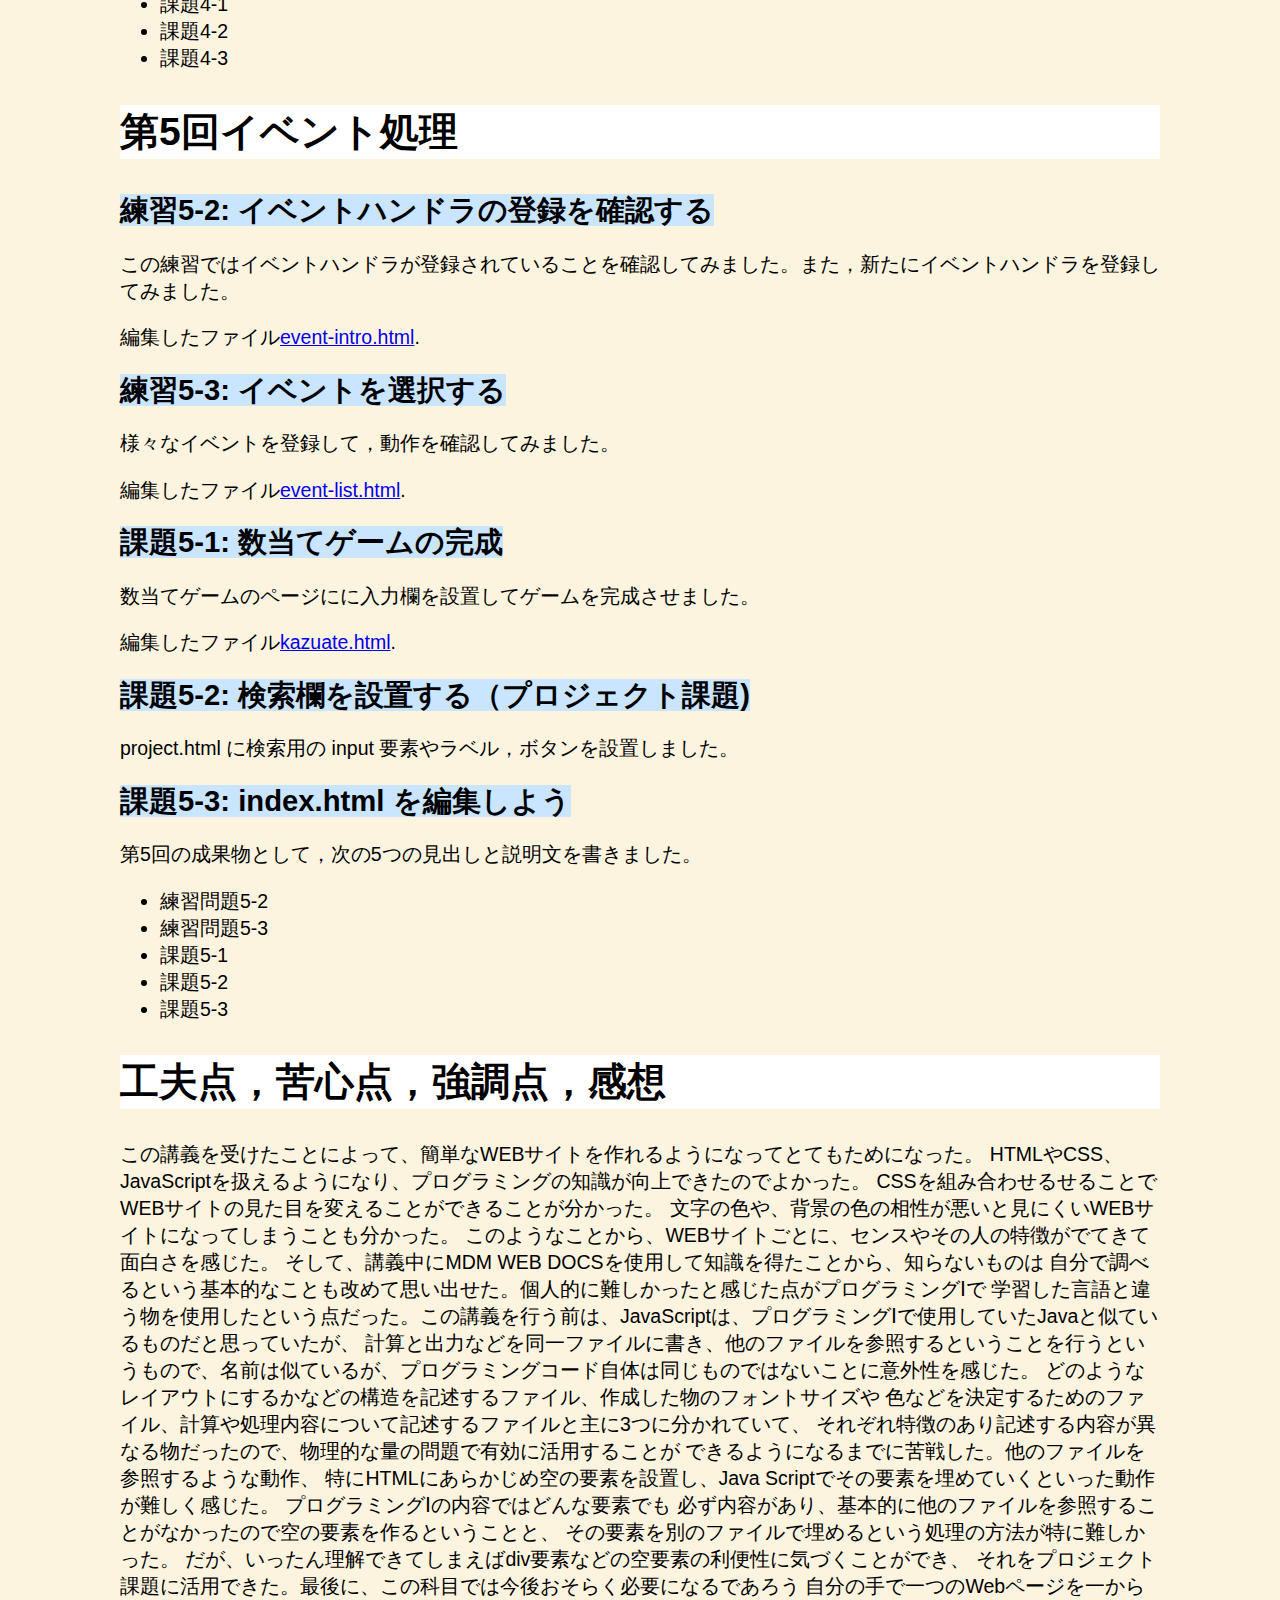
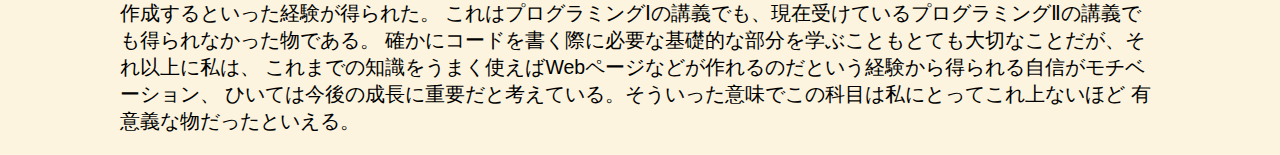
==== commit 55ee5a43: "変更7/28-2" ====
--- a/index.html
+++ b/index.html
@@ -133,30 +133,11 @@
     </ul>
 
     <h2>工夫点，苦心点，強調点，感想</h2>
-    <p>この講義を受けたことによって、簡単なWEBサイトを作れるようになってとてもためになった。
-      HTMLやCSS、JavaScriptを扱えるようになり、プログラミングの知識が向上できたのでよかった。
-      CSSを組み合わせるせることでWEBサイトの見た目を変えることができることが分かった。
-      文字の色や、背景の色の相性が悪いと見にくいWEBサイトになってしまうことも分かった。
-      このようなことから、WEBサイトごとに、センスやその人の特徴がでてきて面白さを感じた。
-      そして、講義中にmdn web docsを使用して知識を得たことから、知らないものは
-      自分で調べるという極めて基礎的なことも思い出せた。個人的に難しかったと感じた点がプログラミング1で
-      学習した言語と違う物を使用したという点だった。プログラミング1で使用していた物は、
-      計算と出力などを同一ファイルに書き、他のファイルを参照するということを行ったことがなかった。
-      しかし、今回はどのようなレイアウトにするかなどの構造を記述するファイル、作成した物のフォントサイズや
-      色などを決定するためのファイル、計算や処理内容について記述するファイルと主に3つに分かれていて、
-      それぞれ特徴のあり記述する内容が異なる物だったので、物理的な量の問題で有効に活用することが
-      できるようになるまでに苦戦した。れに付随して、他のファイルを参照するような動作、
-      特にHTMLにあらかじめ空の要素を設置し、java scriptでその要素を埋めていくといった動作が難しく感じた。
-      これまでは精々要素を上書きすることまでしかしたことがなく、プログラミング1の内容ではどんな要素でも
-      必ず内容があり、基本的に他のファイルを参照することがなかったので空の要素を作るということと、
-      その要素を別のファイルで埋めるという処理の方法が特に難しかった。
-      だが、いったん理解できてしまえばdiv要素などの空要素の利便性に気づくことができ、
-      それをプロジェクト課題に活用できた。最後に、この科目では今後おそらく必要になるであろう
-      自分の手で一つのWebページを一から作成するといった経験が得られた。
-      これはプログラミング1の講義でも、現在受けているプログラミング2の講義でも得られなかった物である。
-      確かにコードを書く際に必要な基礎的な部分を学ぶこともとても大切なことだが、それ以上に私は、
-      これまでの知識をうまく使えばWebページなどが作れるのだという経験から得られる自信がモチベーション、
-      ひいては今後の成長に重要だと考えている。そういった意味でこの科目は私にとってこれ上ないほど
-      有意義な物だったといえる。</p>
+    <p>この講義を受けたことによって、簡単なWEBサイトを作れるようになってとてもためになった。 HTMLやCSS、JavaScriptを扱えるようになり、プログラミングの知識が向上できたのでよかった。 CSSを組み合わせるせることでWEBサイトの見た目を変えることができることが分かった。 文字の色や、背景の色の相性が悪いと見にくいWEBサイトになってしまうことも分かった。 このようなことから、WEBサイトごとに、センスやその人の特徴がでてきて面白さを感じた。 
+      そして、講義中にMDM WEB DOCSを使用して知識を得たことから、知らないものは 自分で調べるという基本的なことも改めて思い出せた。個人的に難しかったと感じた点がプログラミングⅠで 学習した言語と違う物を使用したという点だった。この講義を行う前は、JavaScriptは、プログラミングⅠで使用していたJavaと似ているものだと思っていたが、 計算と出力などを同一ファイルに書き、他のファイルを参照するということを行うというもので、名前は似ているが、プログラミングコード自体は同じものではないことに意外性を感じた。
+       どのようなレイアウトにするかなどの構造を記述するファイル、作成した物のフォントサイズや 色などを決定するためのファイル、計算や処理内容について記述するファイルと主に3つに分かれていて、 それぞれ特徴のあり記述する内容が異なる物だったので、物理的な量の問題で有効に活用することが できるようになるまでに苦戦した。他のファイルを参照するような動作、 特にHTMLにあらかじめ空の要素を設置し、Java Scriptでその要素を埋めていくといった動作が難しく感じた。
+      プログラミングⅠの内容ではどんな要素でも 必ず内容があり、基本的に他のファイルを参照することがなかったので空の要素を作るということと、 その要素を別のファイルで埋めるという処理の方法が特に難しかった。 
+      だが、いったん理解できてしまえばdiv要素などの空要素の利便性に気づくことができ、 それをプロジェクト課題に活用できた。最後に、この科目では今後おそらく必要になるであろう 自分の手で一つのWebページを一から作成するといった経験が得られた。 これはプログラミングⅠの講義でも、現在受けているプログラミングⅡの講義でも得られなかった物である。 確かにコードを書く際に必要な基礎的な部分を学ぶこともとても大切なことだが、それ以上に私は、 これまでの知識をうまく使えばWebページなどが作れるのだという経験から得られる自信がモチベーション、 ひいては今後の成長に重要だと考えている。そういった意味でこの科目は私にとってこれ上ないほど 有意義な物だったといえる。
+      </p>
   </body>
 </html>
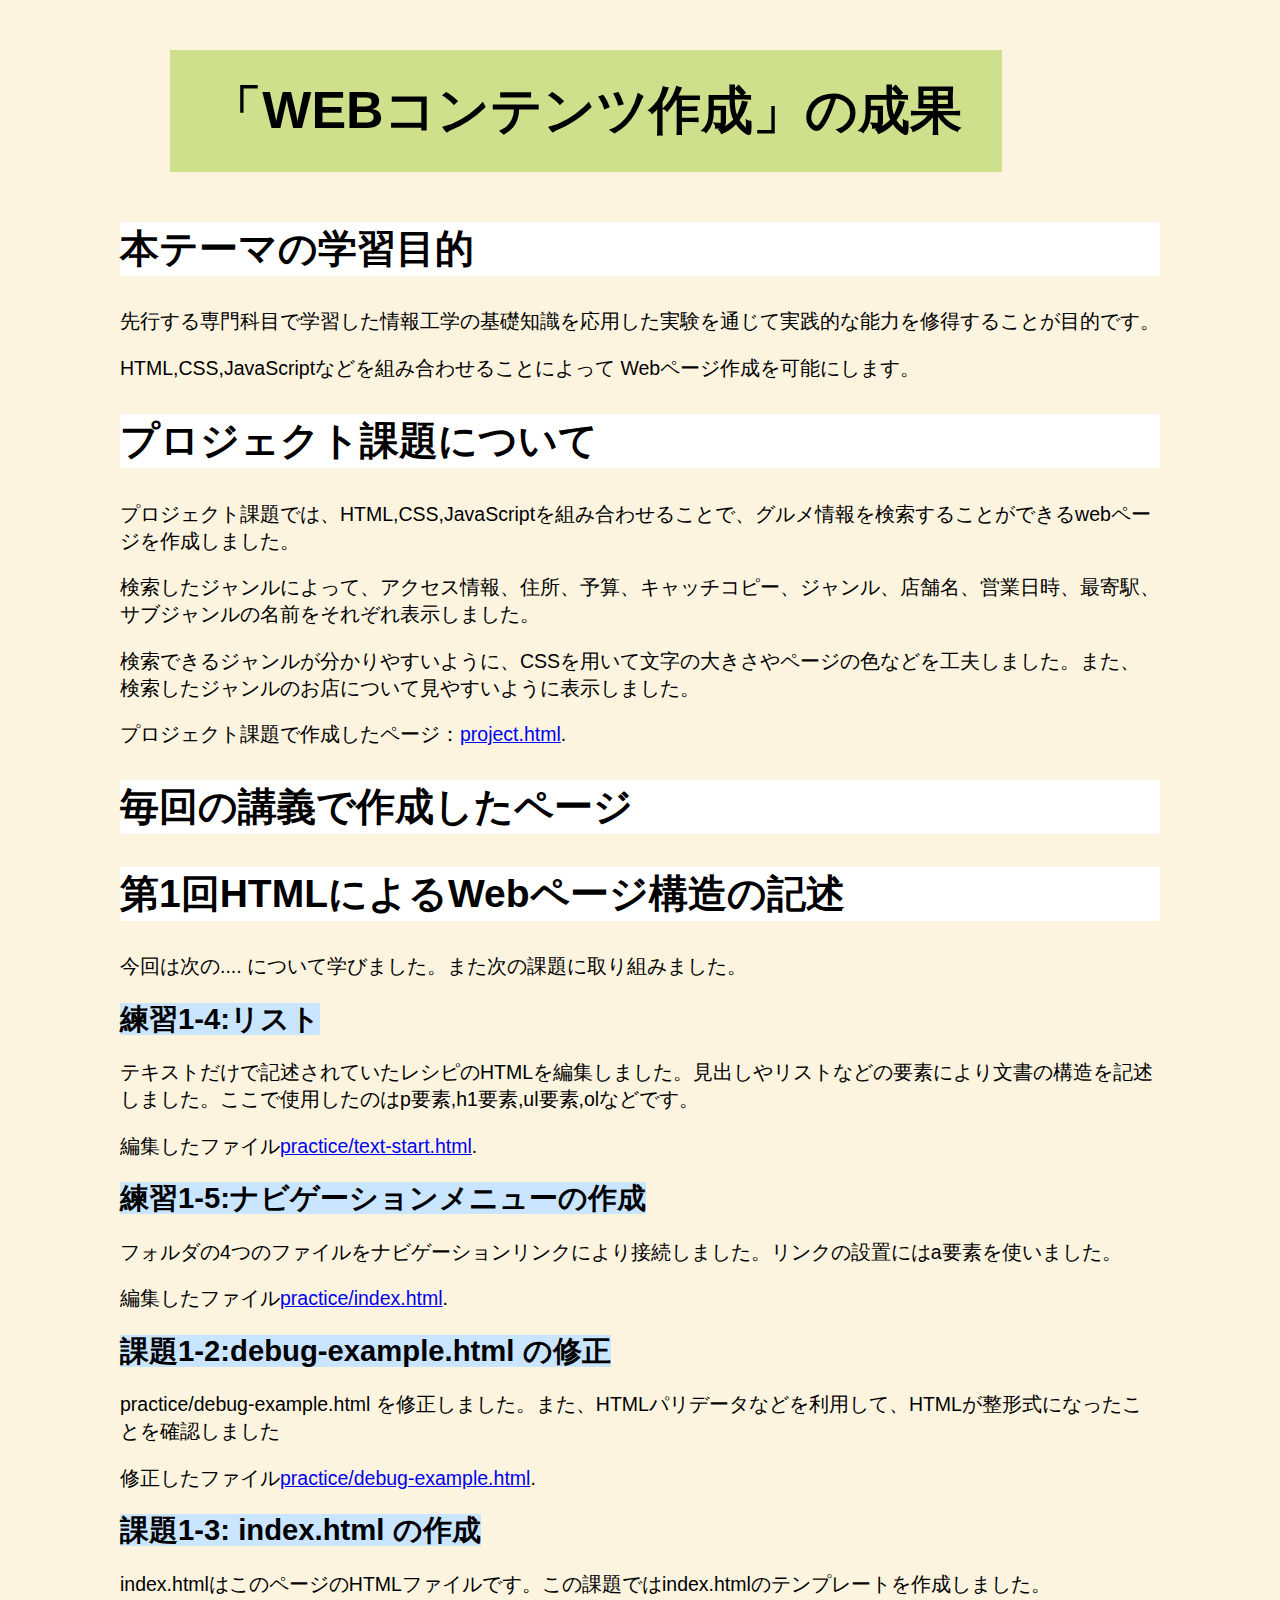
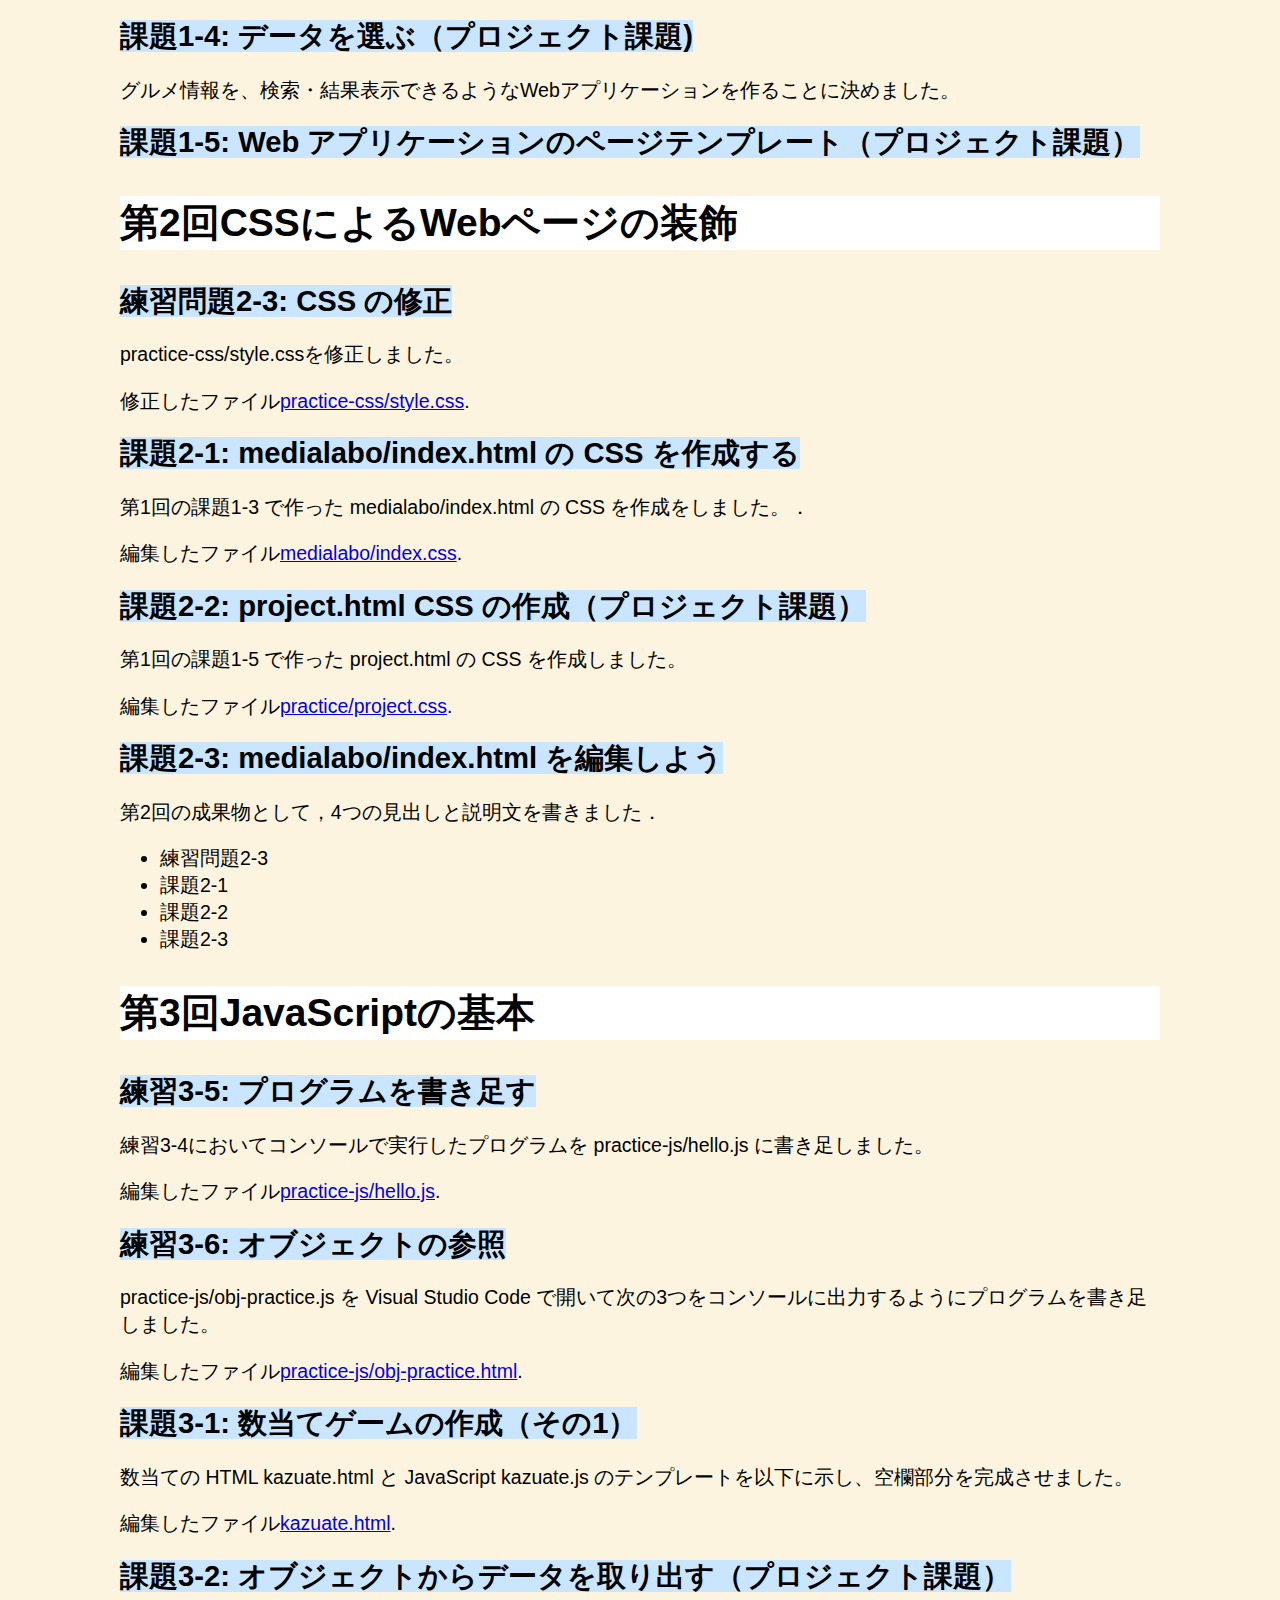
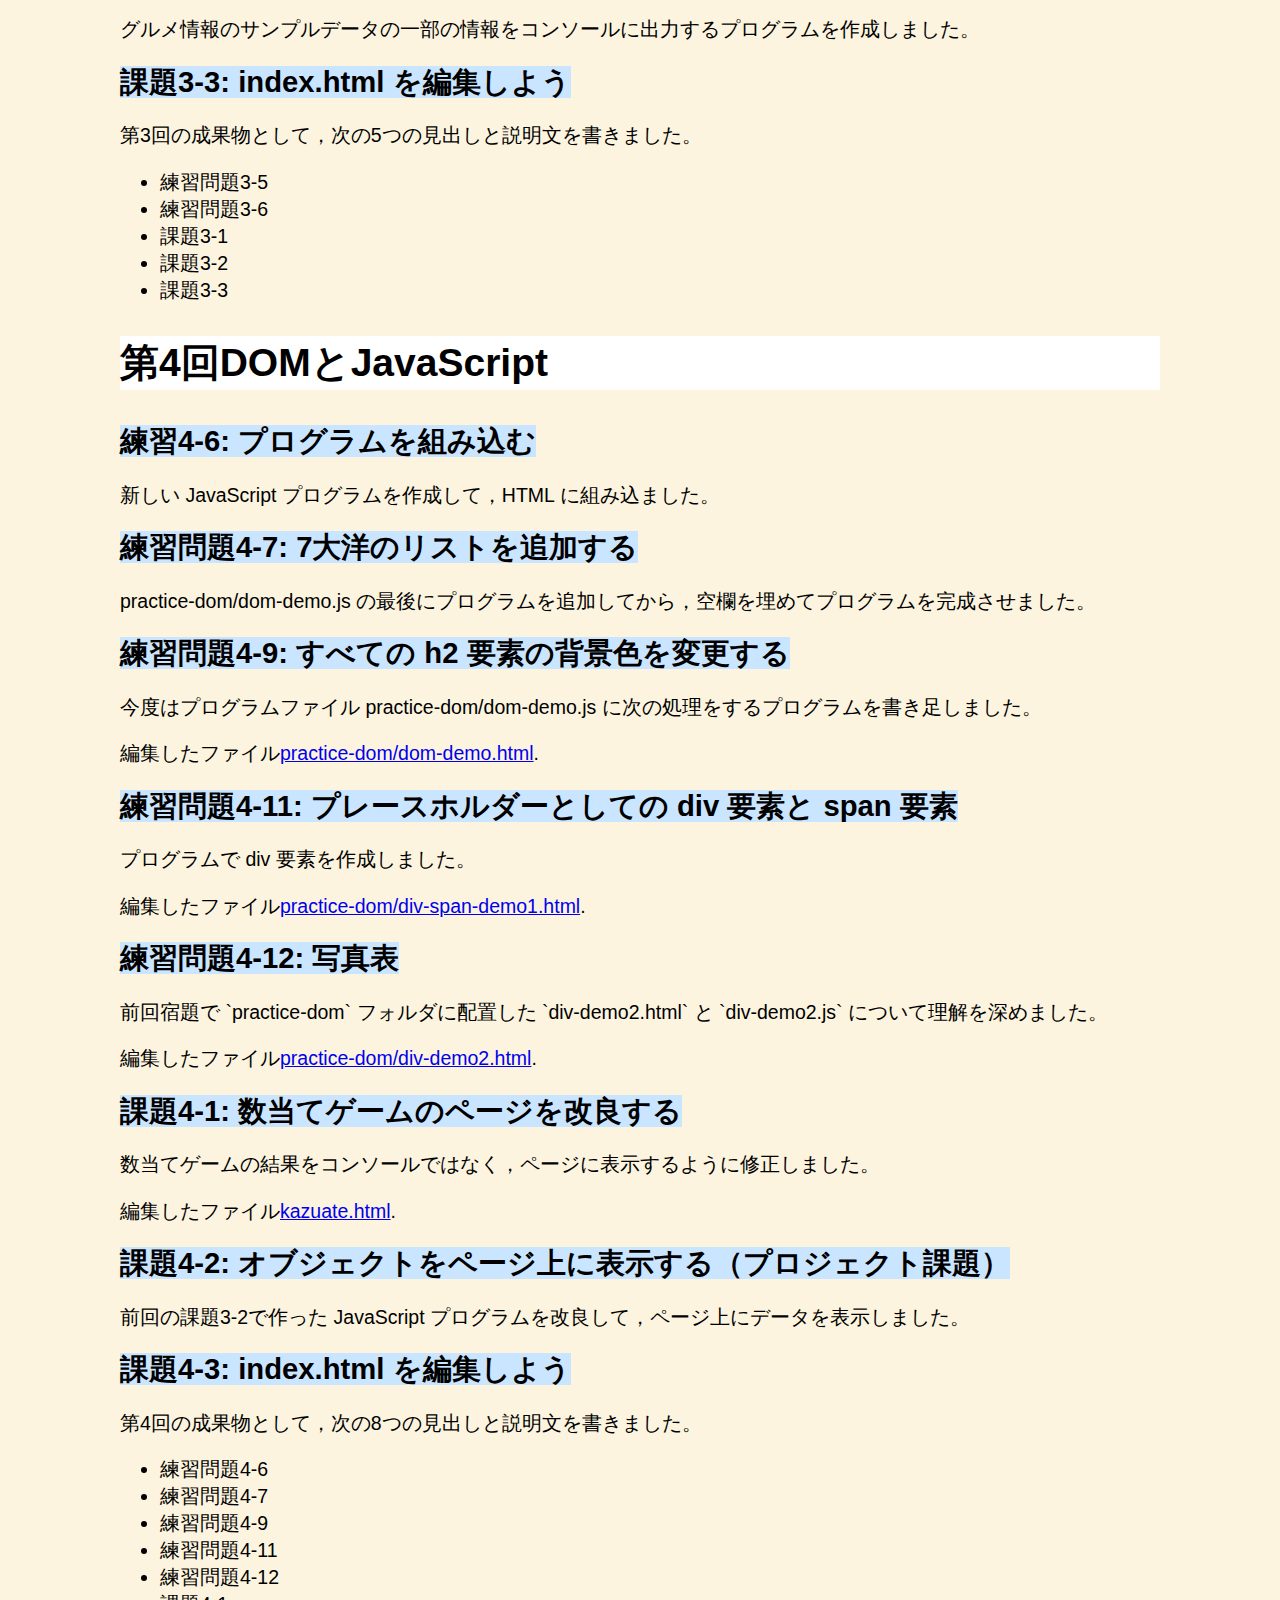
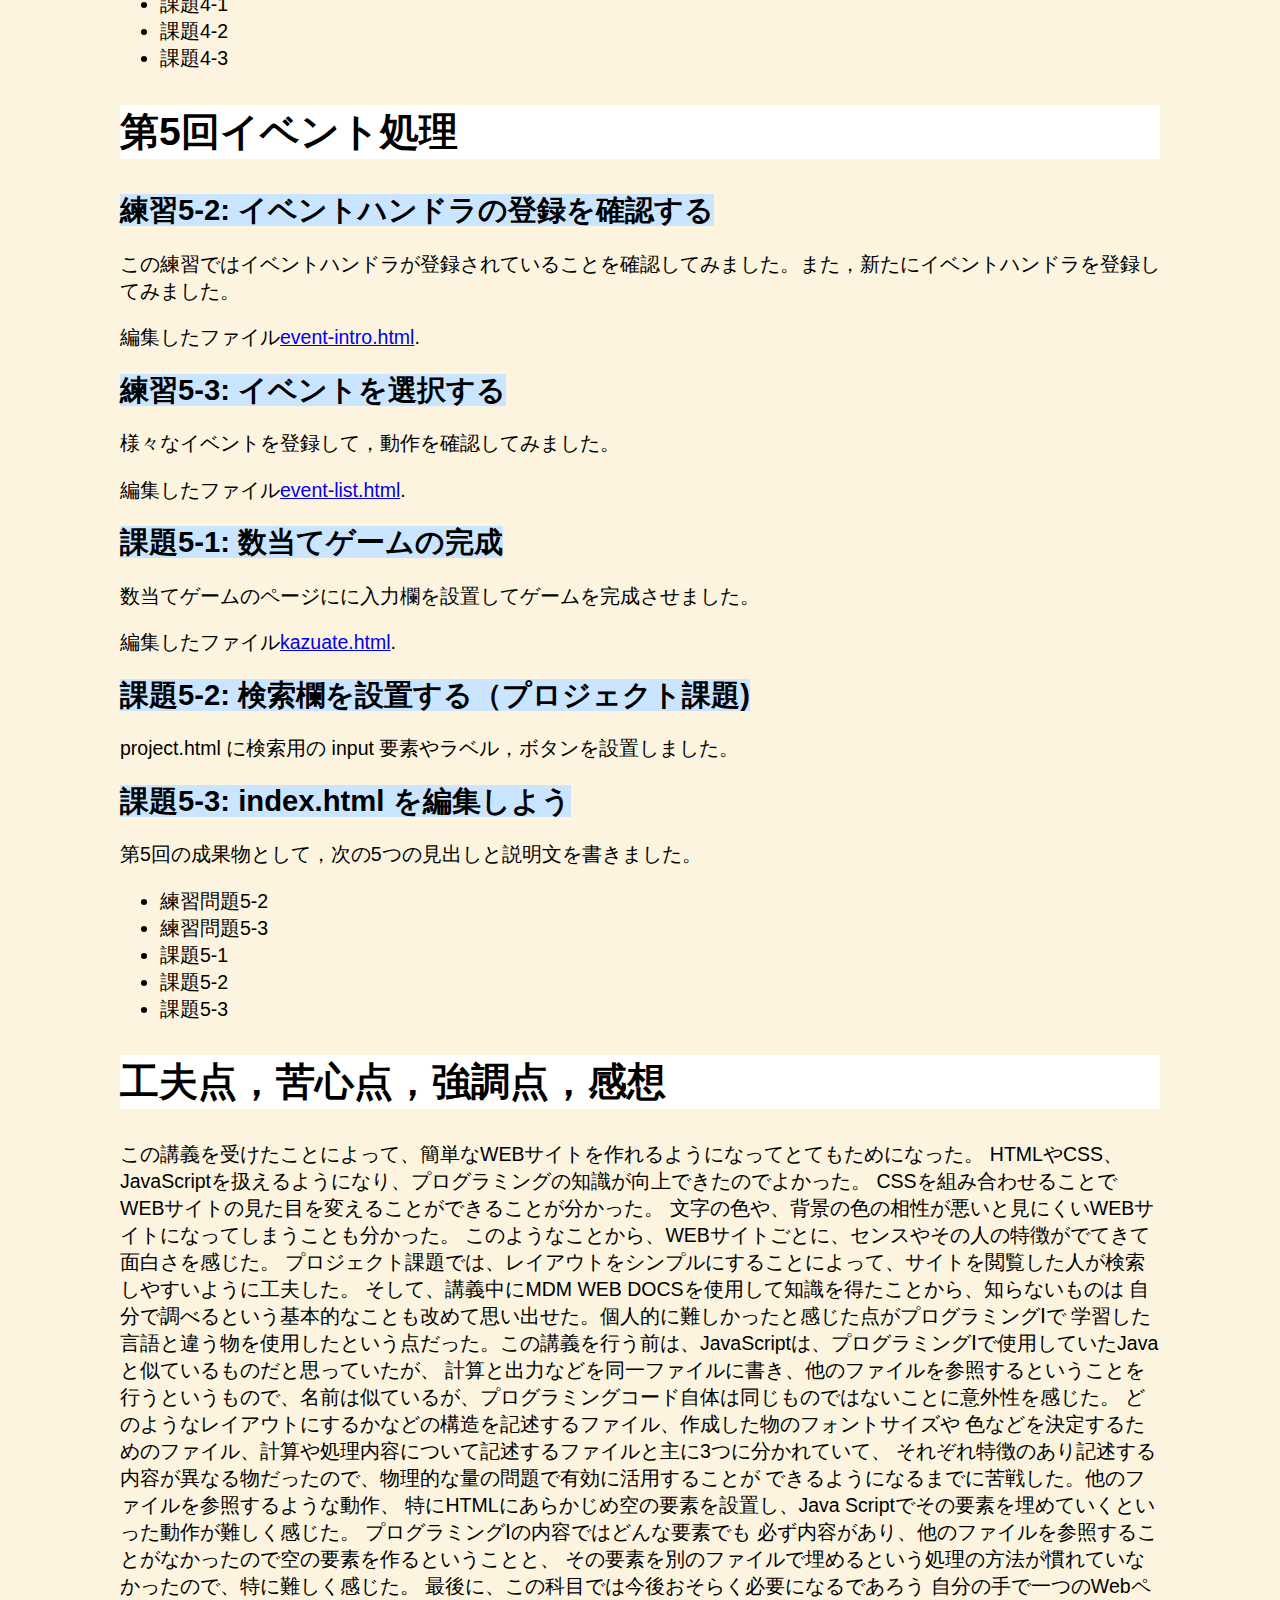
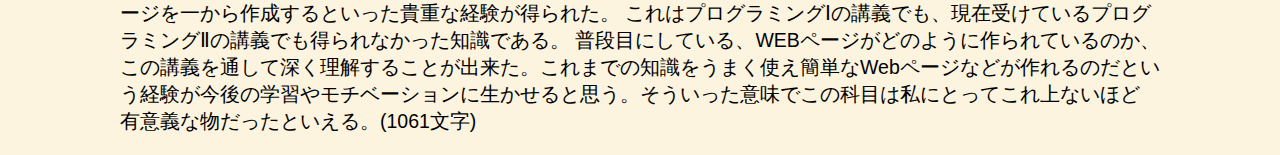
==== commit ce55c7b5: "変更" ====
--- a/index.html
+++ b/index.html
@@ -133,11 +133,11 @@
     </ul>
 
     <h2>工夫点，苦心点，強調点，感想</h2>
-    <p>この講義を受けたことによって、簡単なWEBサイトを作れるようになってとてもためになった。 HTMLやCSS、JavaScriptを扱えるようになり、プログラミングの知識が向上できたのでよかった。 CSSを組み合わせるせることでWEBサイトの見た目を変えることができることが分かった。 文字の色や、背景の色の相性が悪いと見にくいWEBサイトになってしまうことも分かった。 このようなことから、WEBサイトごとに、センスやその人の特徴がでてきて面白さを感じた。 
+    <p>この講義を受けたことによって、簡単なWEBサイトを作れるようになってとてもためになった。 HTMLやCSS、JavaScriptを扱えるようになり、プログラミングの知識が向上できたのでよかった。 CSSを組み合わせることでWEBサイトの見た目を変えることができることが分かった。 文字の色や、背景の色の相性が悪いと見にくいWEBサイトになってしまうことも分かった。 このようなことから、WEBサイトごとに、センスやその人の特徴がでてきて面白さを感じた。 プロジェクト課題では、レイアウトをシンプルにすることによって、サイトを閲覧した人が検索しやすいように工夫した。
       そして、講義中にMDM WEB DOCSを使用して知識を得たことから、知らないものは 自分で調べるという基本的なことも改めて思い出せた。個人的に難しかったと感じた点がプログラミングⅠで 学習した言語と違う物を使用したという点だった。この講義を行う前は、JavaScriptは、プログラミングⅠで使用していたJavaと似ているものだと思っていたが、 計算と出力などを同一ファイルに書き、他のファイルを参照するということを行うというもので、名前は似ているが、プログラミングコード自体は同じものではないことに意外性を感じた。
        どのようなレイアウトにするかなどの構造を記述するファイル、作成した物のフォントサイズや 色などを決定するためのファイル、計算や処理内容について記述するファイルと主に3つに分かれていて、 それぞれ特徴のあり記述する内容が異なる物だったので、物理的な量の問題で有効に活用することが できるようになるまでに苦戦した。他のファイルを参照するような動作、 特にHTMLにあらかじめ空の要素を設置し、Java Scriptでその要素を埋めていくといった動作が難しく感じた。
-      プログラミングⅠの内容ではどんな要素でも 必ず内容があり、基本的に他のファイルを参照することがなかったので空の要素を作るということと、 その要素を別のファイルで埋めるという処理の方法が特に難しかった。 
-      だが、いったん理解できてしまえばdiv要素などの空要素の利便性に気づくことができ、 それをプロジェクト課題に活用できた。最後に、この科目では今後おそらく必要になるであろう 自分の手で一つのWebページを一から作成するといった経験が得られた。 これはプログラミングⅠの講義でも、現在受けているプログラミングⅡの講義でも得られなかった物である。 確かにコードを書く際に必要な基礎的な部分を学ぶこともとても大切なことだが、それ以上に私は、 これまでの知識をうまく使えばWebページなどが作れるのだという経験から得られる自信がモチベーション、 ひいては今後の成長に重要だと考えている。そういった意味でこの科目は私にとってこれ上ないほど 有意義な物だったといえる。
+      プログラミングⅠの内容ではどんな要素でも 必ず内容があり、他のファイルを参照することがなかったので空の要素を作るということと、 その要素を別のファイルで埋めるという処理の方法が慣れていなかったので、特に難しく感じた。 
+      最後に、この科目では今後おそらく必要になるであろう 自分の手で一つのWebページを一から作成するといった貴重な経験が得られた。 これはプログラミングⅠの講義でも、現在受けているプログラミングⅡの講義でも得られなかった知識である。 普段目にしている、WEBページがどのように作られているのか、この講義を通して深く理解することが出来た。これまでの知識をうまく使え簡単なWebページなどが作れるのだという経験が今後の学習やモチベーションに生かせると思う。そういった意味でこの科目は私にとってこれ上ないほど 有意義な物だったといえる。(1061文字)     
       </p>
   </body>
 </html>
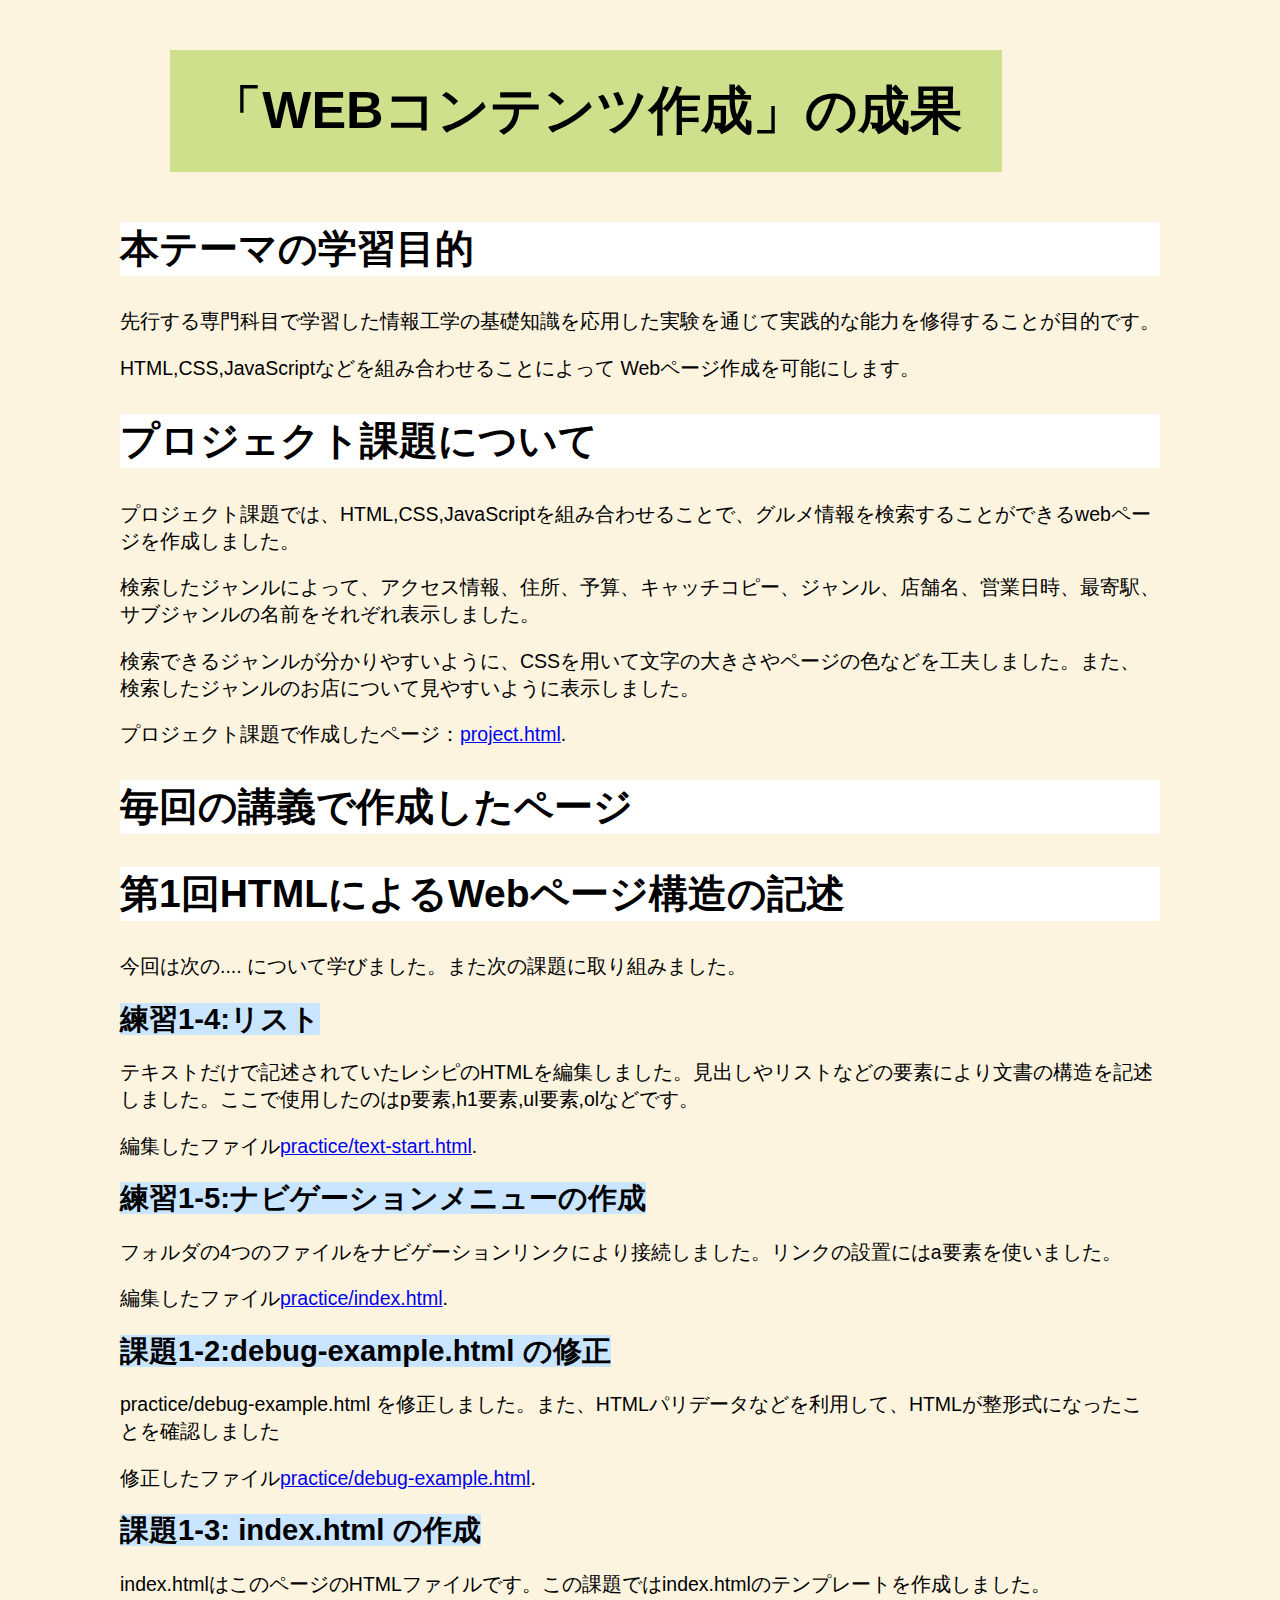
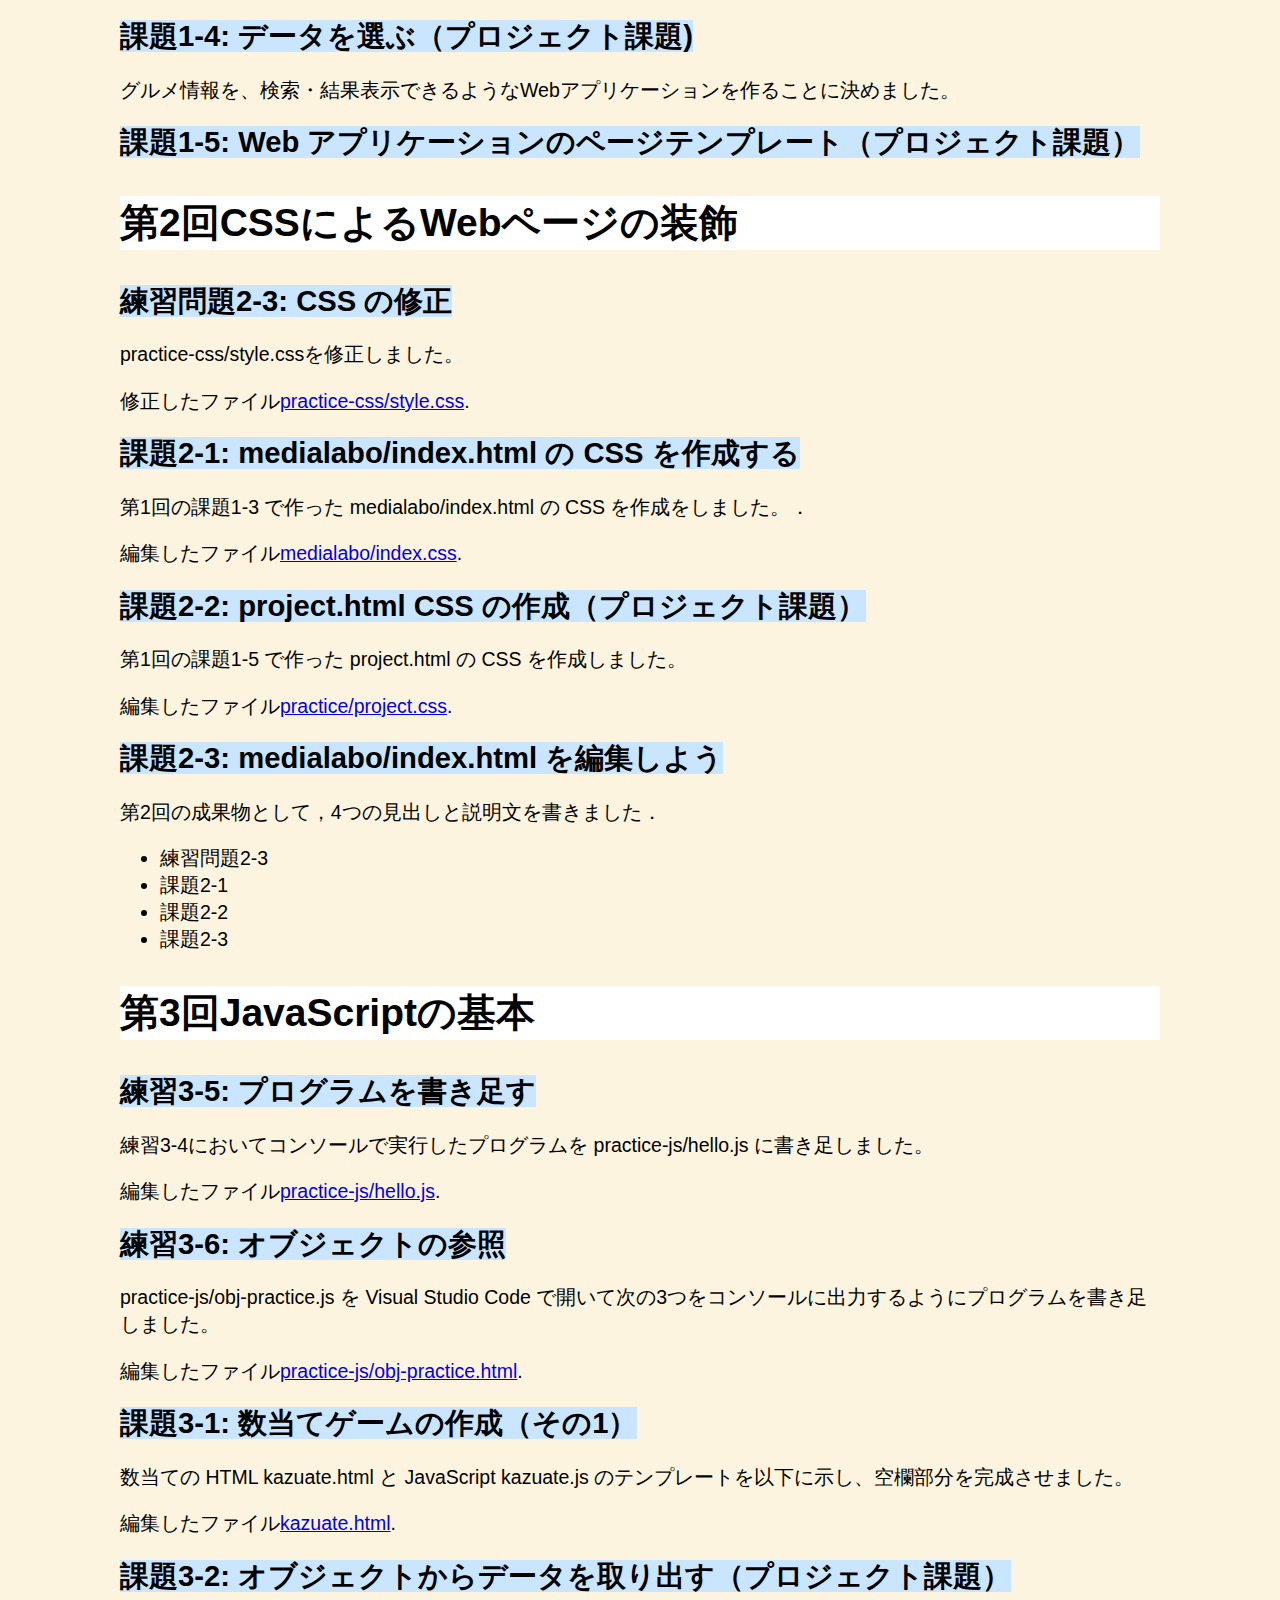
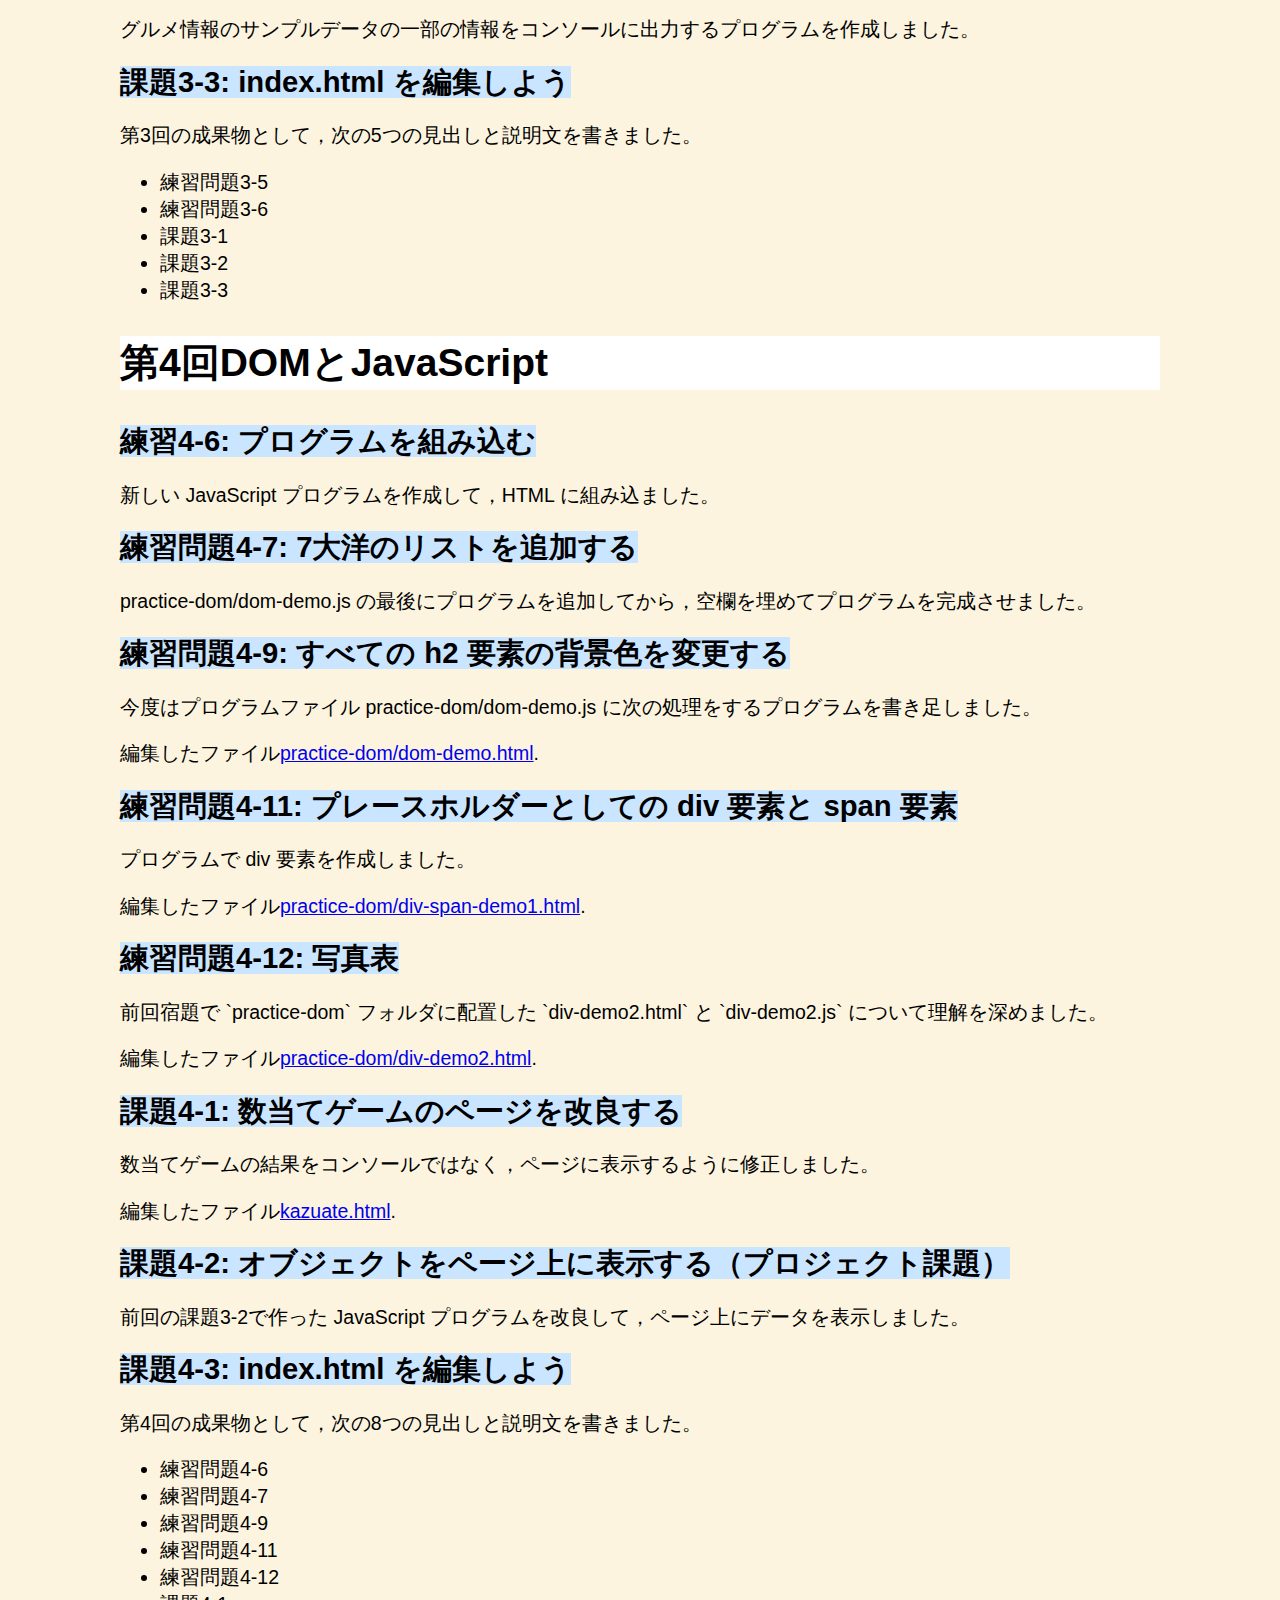
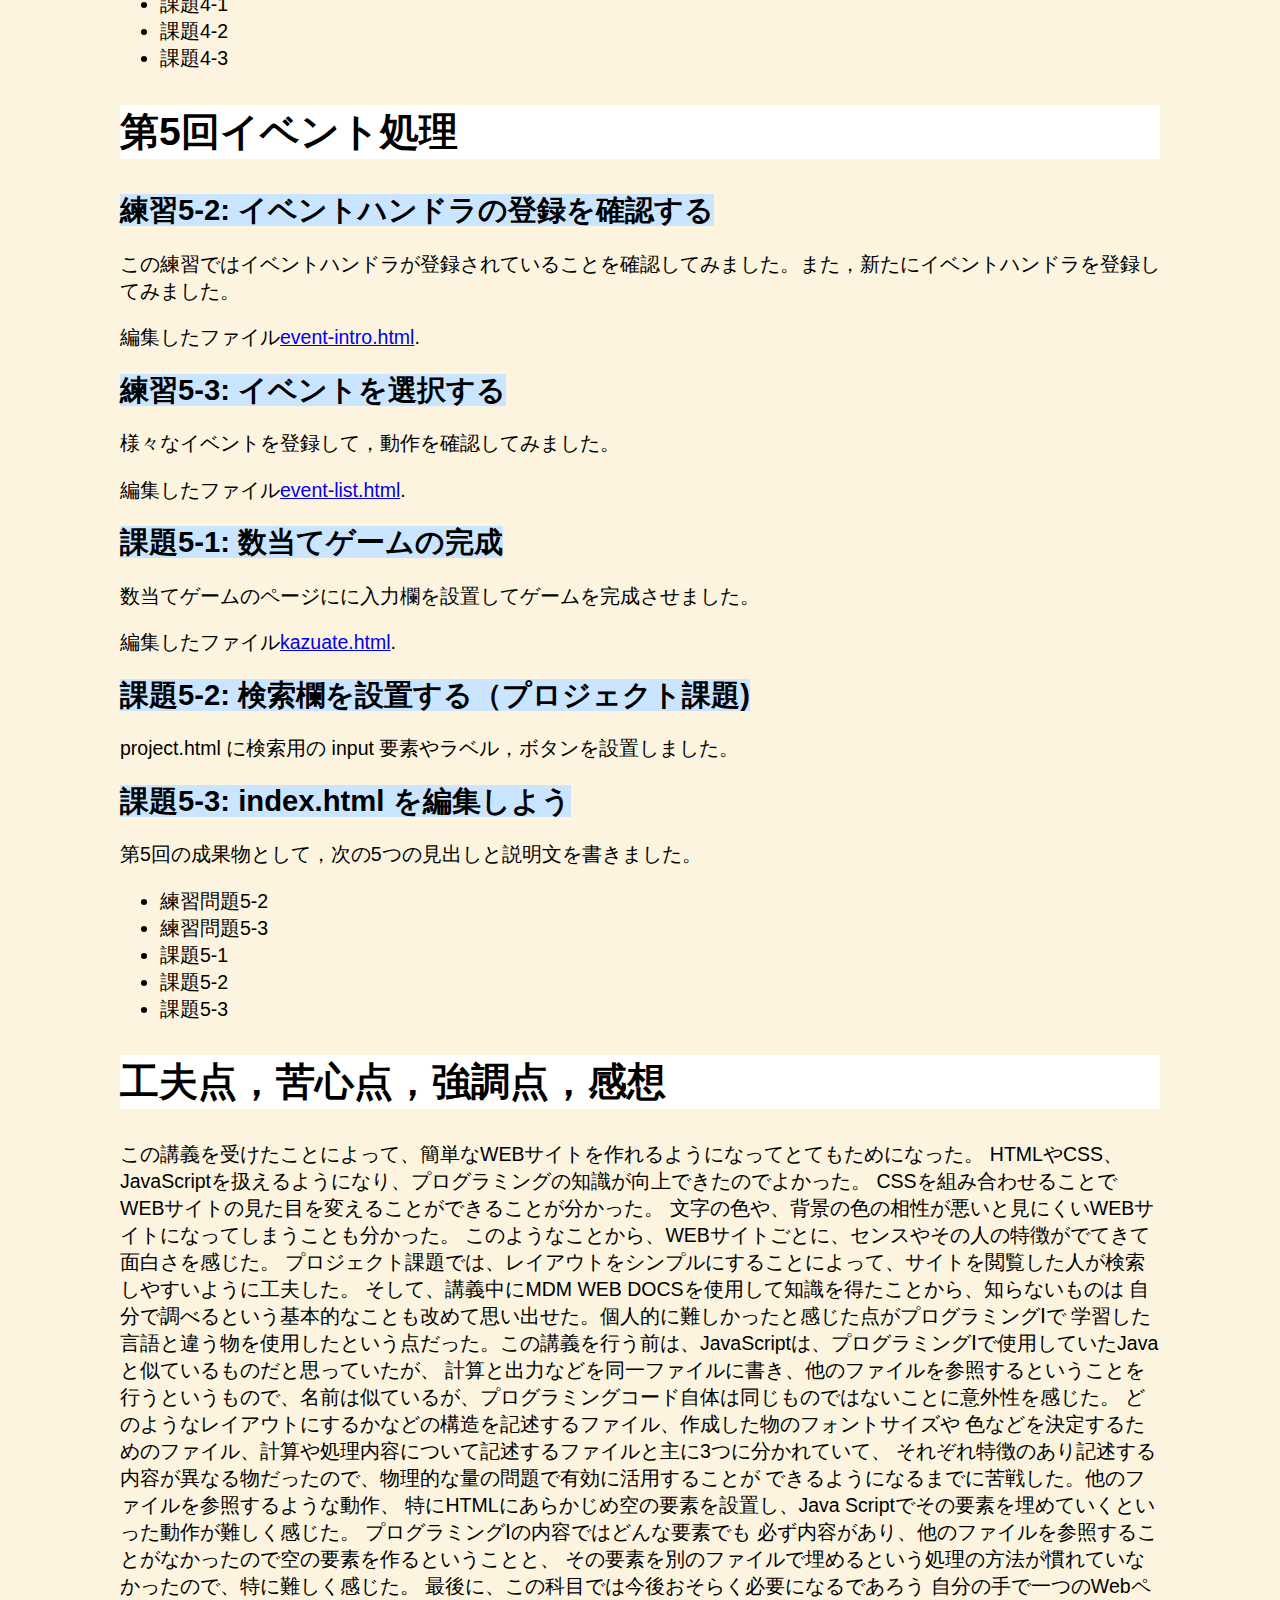
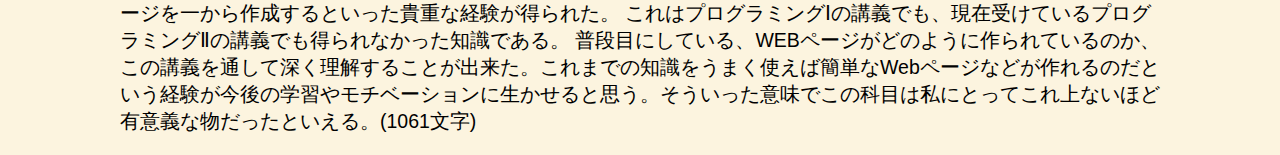
==== commit cfd65d07: "変更" ====
--- a/index.html
+++ b/index.html
@@ -137,7 +137,7 @@
       そして、講義中にMDM WEB DOCSを使用して知識を得たことから、知らないものは 自分で調べるという基本的なことも改めて思い出せた。個人的に難しかったと感じた点がプログラミングⅠで 学習した言語と違う物を使用したという点だった。この講義を行う前は、JavaScriptは、プログラミングⅠで使用していたJavaと似ているものだと思っていたが、 計算と出力などを同一ファイルに書き、他のファイルを参照するということを行うというもので、名前は似ているが、プログラミングコード自体は同じものではないことに意外性を感じた。
        どのようなレイアウトにするかなどの構造を記述するファイル、作成した物のフォントサイズや 色などを決定するためのファイル、計算や処理内容について記述するファイルと主に3つに分かれていて、 それぞれ特徴のあり記述する内容が異なる物だったので、物理的な量の問題で有効に活用することが できるようになるまでに苦戦した。他のファイルを参照するような動作、 特にHTMLにあらかじめ空の要素を設置し、Java Scriptでその要素を埋めていくといった動作が難しく感じた。
       プログラミングⅠの内容ではどんな要素でも 必ず内容があり、他のファイルを参照することがなかったので空の要素を作るということと、 その要素を別のファイルで埋めるという処理の方法が慣れていなかったので、特に難しく感じた。 
-      最後に、この科目では今後おそらく必要になるであろう 自分の手で一つのWebページを一から作成するといった貴重な経験が得られた。 これはプログラミングⅠの講義でも、現在受けているプログラミングⅡの講義でも得られなかった知識である。 普段目にしている、WEBページがどのように作られているのか、この講義を通して深く理解することが出来た。これまでの知識をうまく使え簡単なWebページなどが作れるのだという経験が今後の学習やモチベーションに生かせると思う。そういった意味でこの科目は私にとってこれ上ないほど 有意義な物だったといえる。(1061文字)     
+      最後に、この科目では今後おそらく必要になるであろう 自分の手で一つのWebページを一から作成するといった貴重な経験が得られた。 これはプログラミングⅠの講義でも、現在受けているプログラミングⅡの講義でも得られなかった知識である。 普段目にしている、WEBページがどのように作られているのか、この講義を通して深く理解することが出来た。これまでの知識をうまく使えば簡単なWebページなどが作れるのだという経験が今後の学習やモチベーションに生かせると思う。そういった意味でこの科目は私にとってこれ上ないほど 有意義な物だったといえる。(1061文字)     
       </p>
   </body>
 </html>
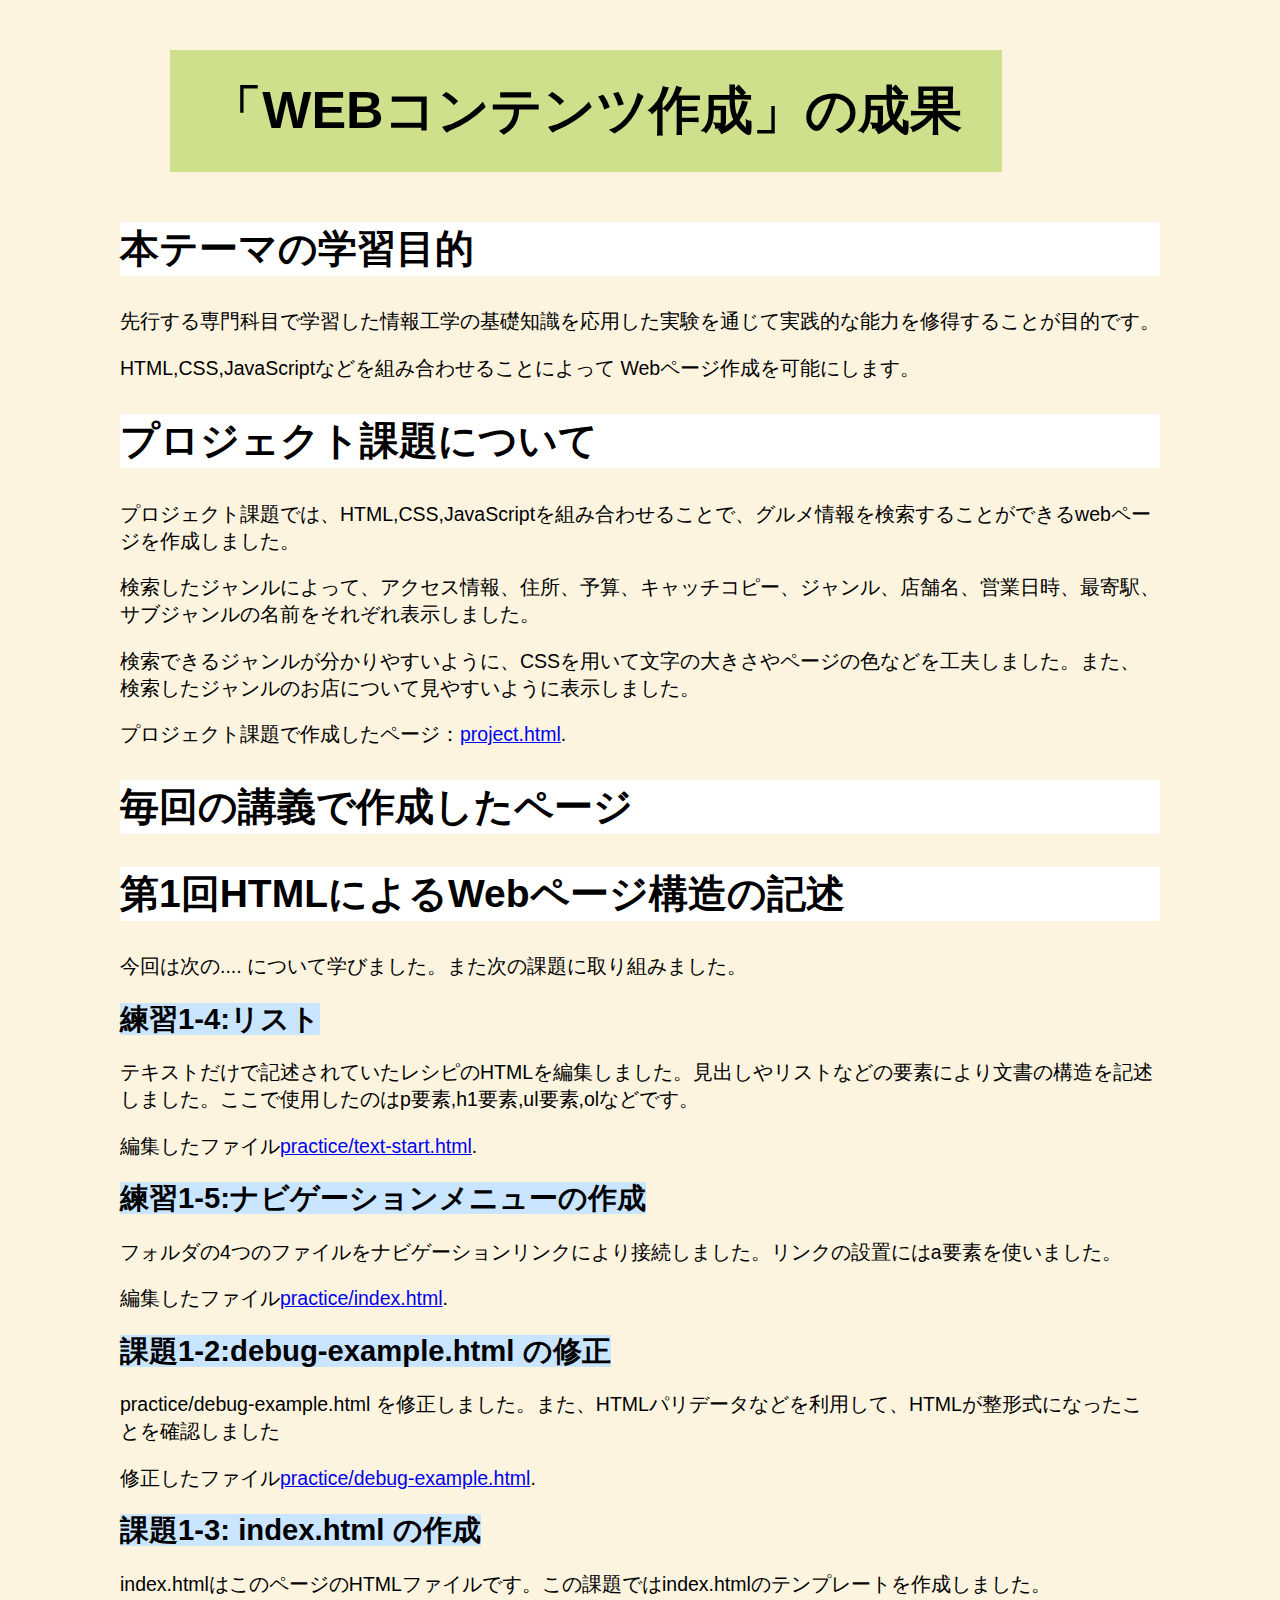
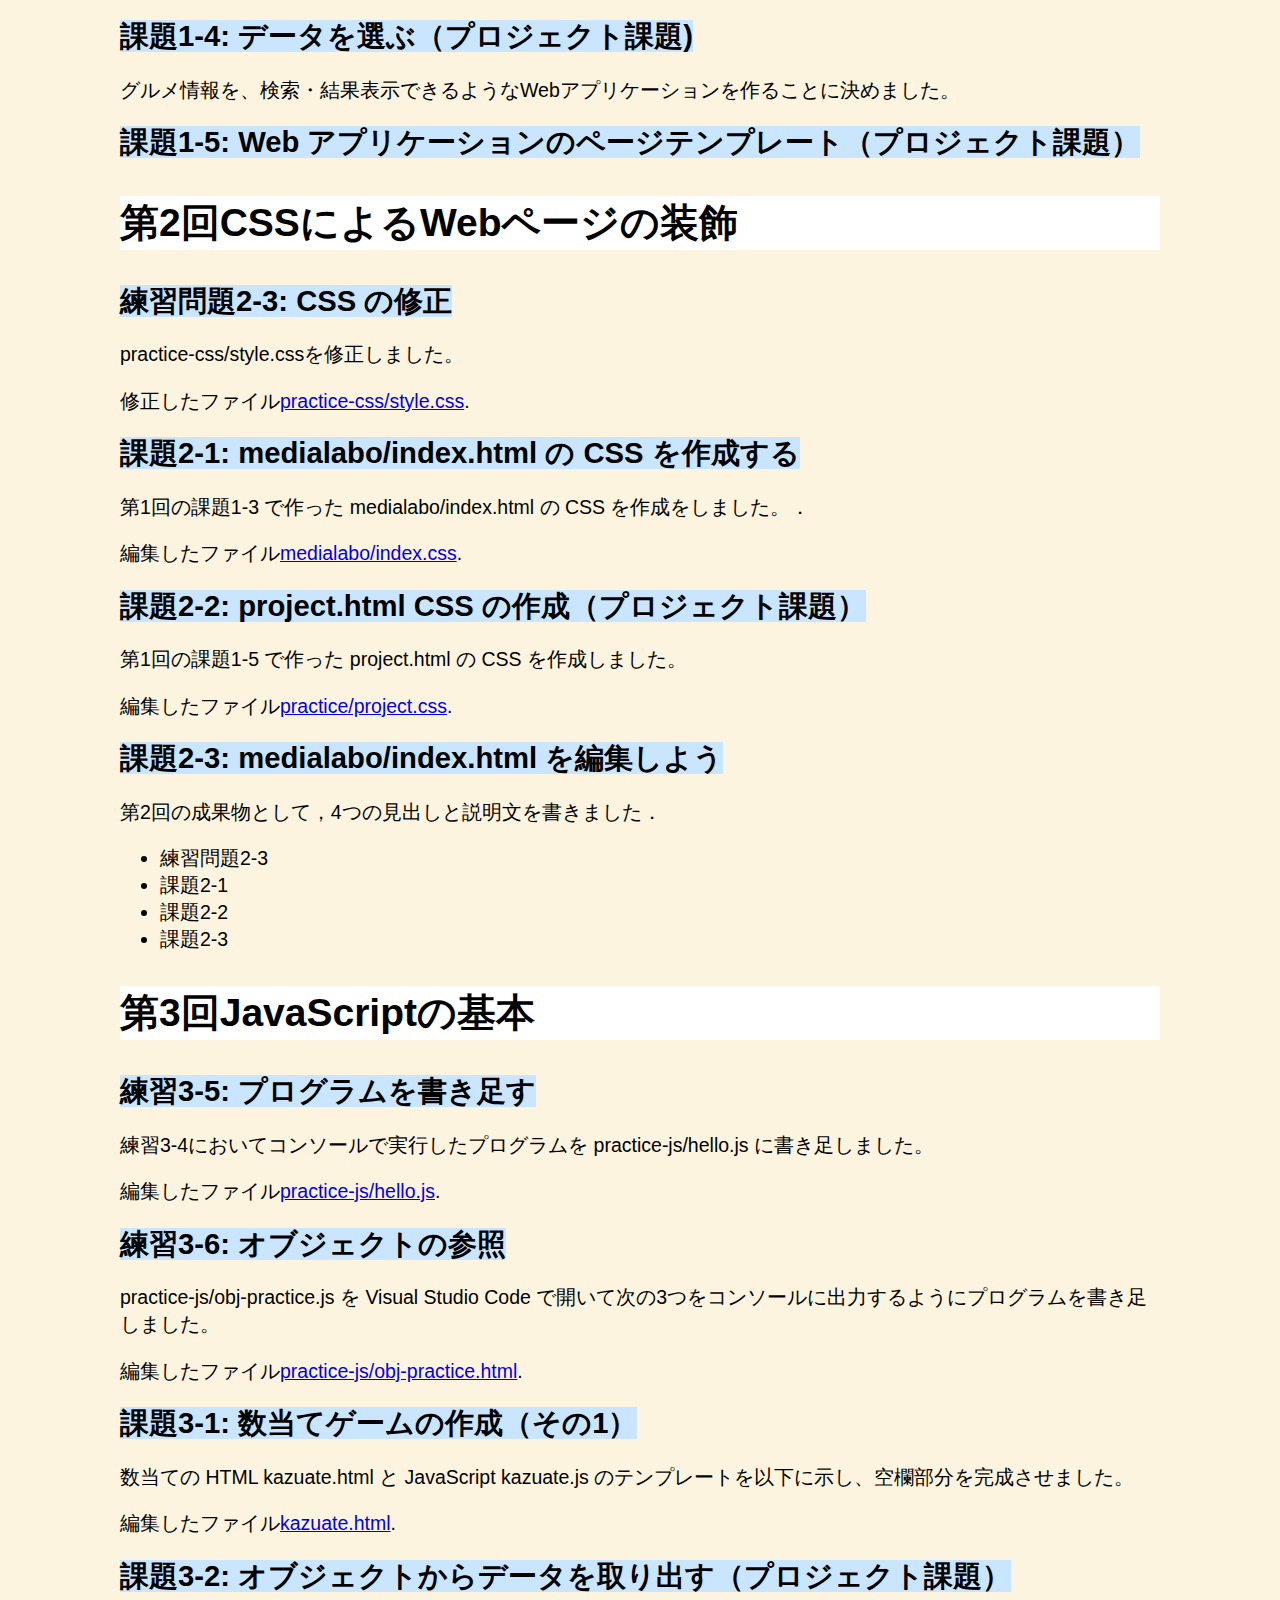
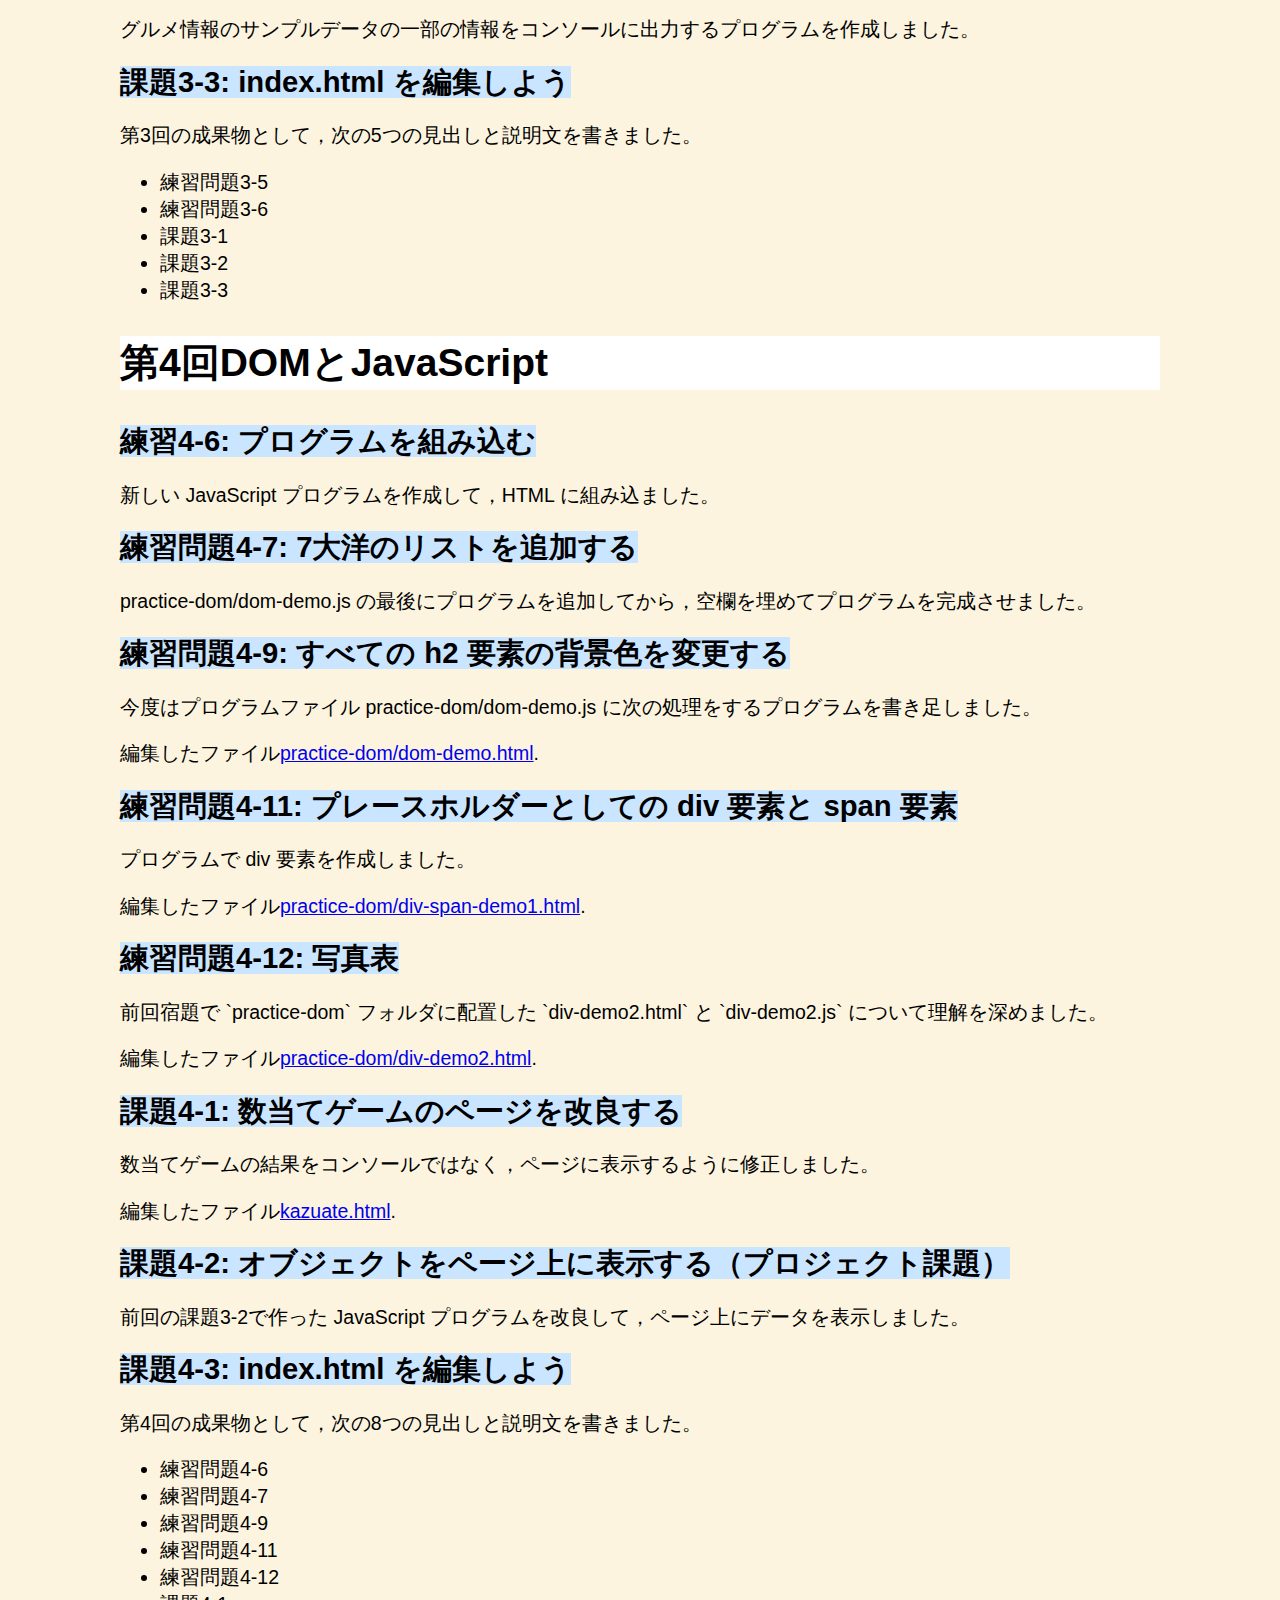
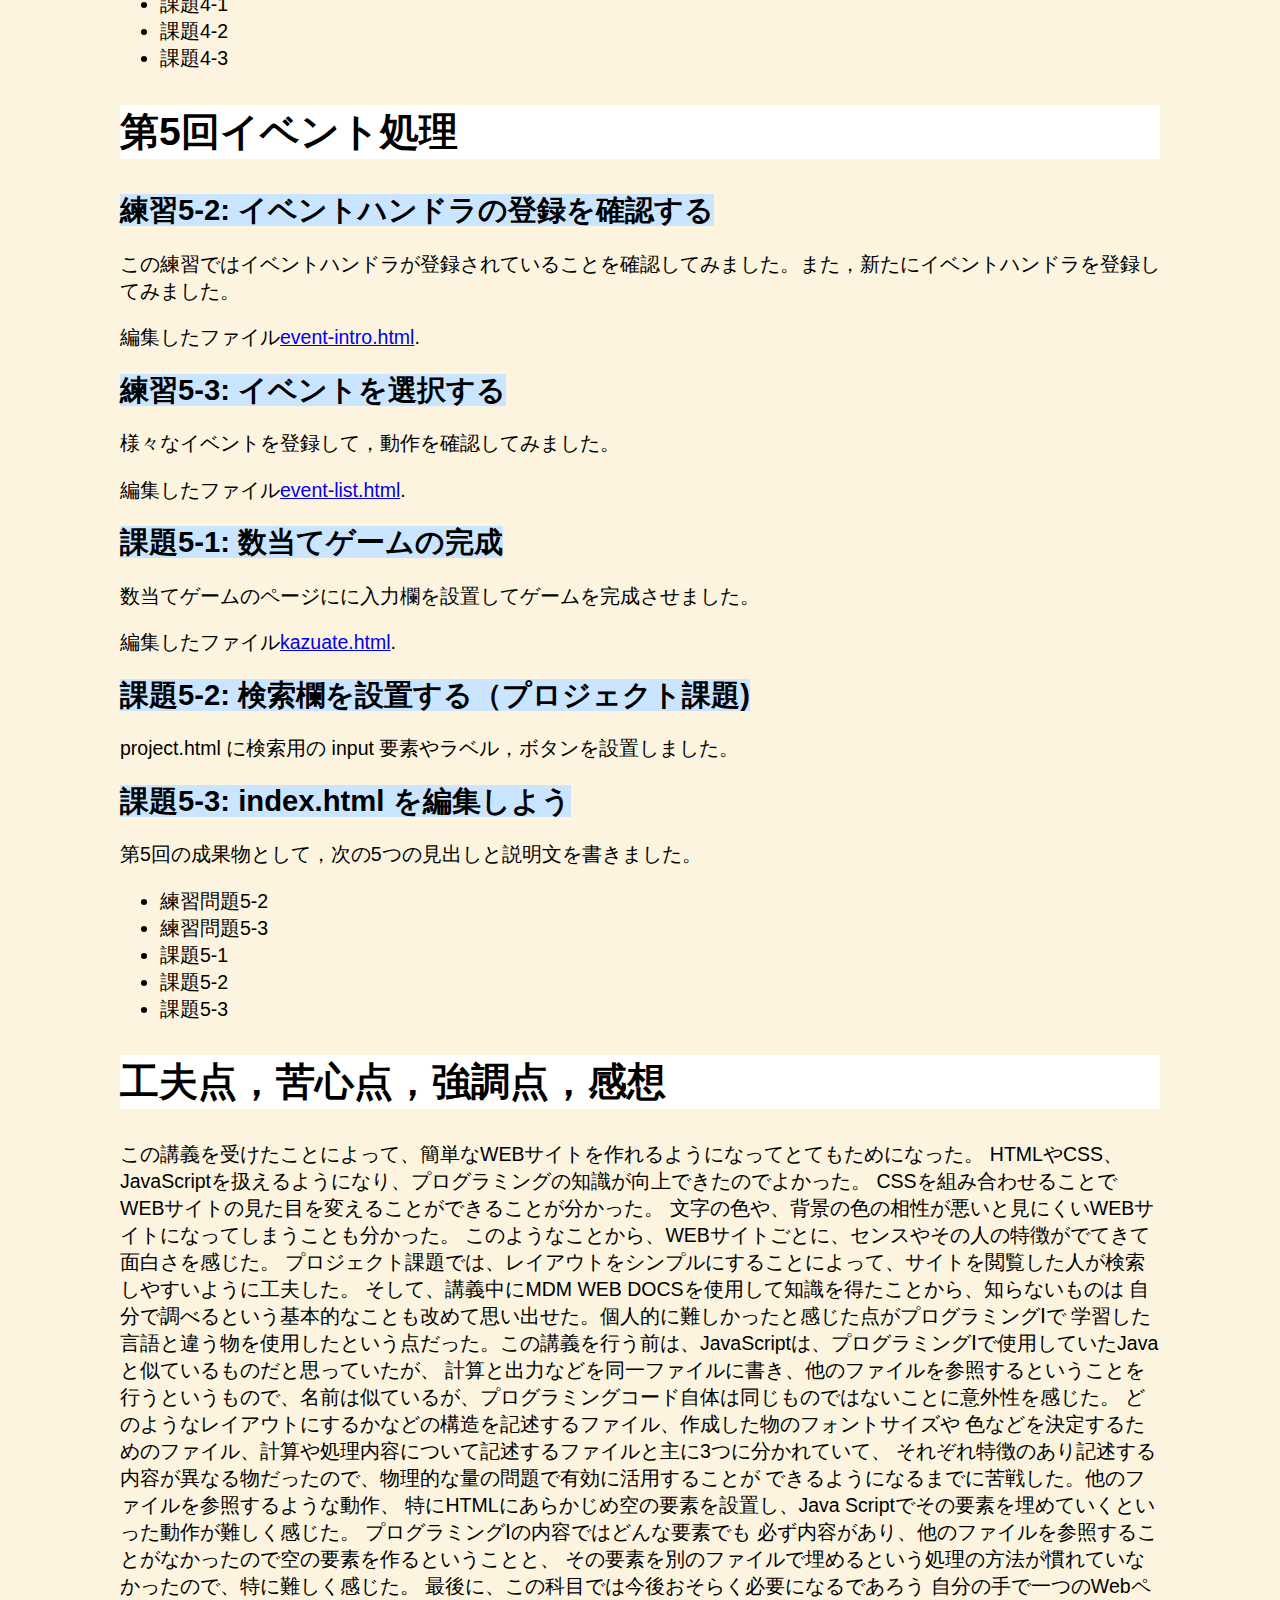
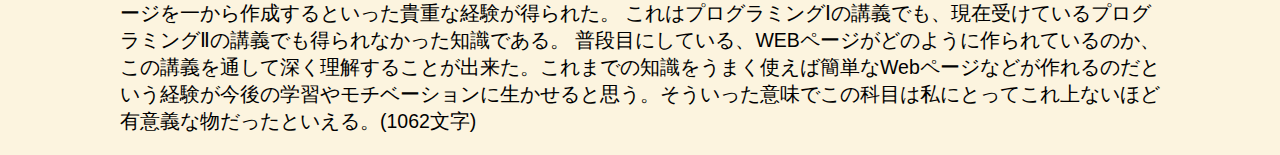
==== commit b8f77a83: "変更" ====
--- a/index.html
+++ b/index.html
@@ -137,7 +137,7 @@
       そして、講義中にMDM WEB DOCSを使用して知識を得たことから、知らないものは 自分で調べるという基本的なことも改めて思い出せた。個人的に難しかったと感じた点がプログラミングⅠで 学習した言語と違う物を使用したという点だった。この講義を行う前は、JavaScriptは、プログラミングⅠで使用していたJavaと似ているものだと思っていたが、 計算と出力などを同一ファイルに書き、他のファイルを参照するということを行うというもので、名前は似ているが、プログラミングコード自体は同じものではないことに意外性を感じた。
        どのようなレイアウトにするかなどの構造を記述するファイル、作成した物のフォントサイズや 色などを決定するためのファイル、計算や処理内容について記述するファイルと主に3つに分かれていて、 それぞれ特徴のあり記述する内容が異なる物だったので、物理的な量の問題で有効に活用することが できるようになるまでに苦戦した。他のファイルを参照するような動作、 特にHTMLにあらかじめ空の要素を設置し、Java Scriptでその要素を埋めていくといった動作が難しく感じた。
       プログラミングⅠの内容ではどんな要素でも 必ず内容があり、他のファイルを参照することがなかったので空の要素を作るということと、 その要素を別のファイルで埋めるという処理の方法が慣れていなかったので、特に難しく感じた。 
-      最後に、この科目では今後おそらく必要になるであろう 自分の手で一つのWebページを一から作成するといった貴重な経験が得られた。 これはプログラミングⅠの講義でも、現在受けているプログラミングⅡの講義でも得られなかった知識である。 普段目にしている、WEBページがどのように作られているのか、この講義を通して深く理解することが出来た。これまでの知識をうまく使えば簡単なWebページなどが作れるのだという経験が今後の学習やモチベーションに生かせると思う。そういった意味でこの科目は私にとってこれ上ないほど 有意義な物だったといえる。(1061文字)     
+      最後に、この科目では今後おそらく必要になるであろう 自分の手で一つのWebページを一から作成するといった貴重な経験が得られた。 これはプログラミングⅠの講義でも、現在受けているプログラミングⅡの講義でも得られなかった知識である。 普段目にしている、WEBページがどのように作られているのか、この講義を通して深く理解することが出来た。これまでの知識をうまく使えば簡単なWebページなどが作れるのだという経験が今後の学習やモチベーションに生かせると思う。そういった意味でこの科目は私にとってこれ上ないほど 有意義な物だったといえる。(1062文字)     
       </p>
   </body>
 </html>
